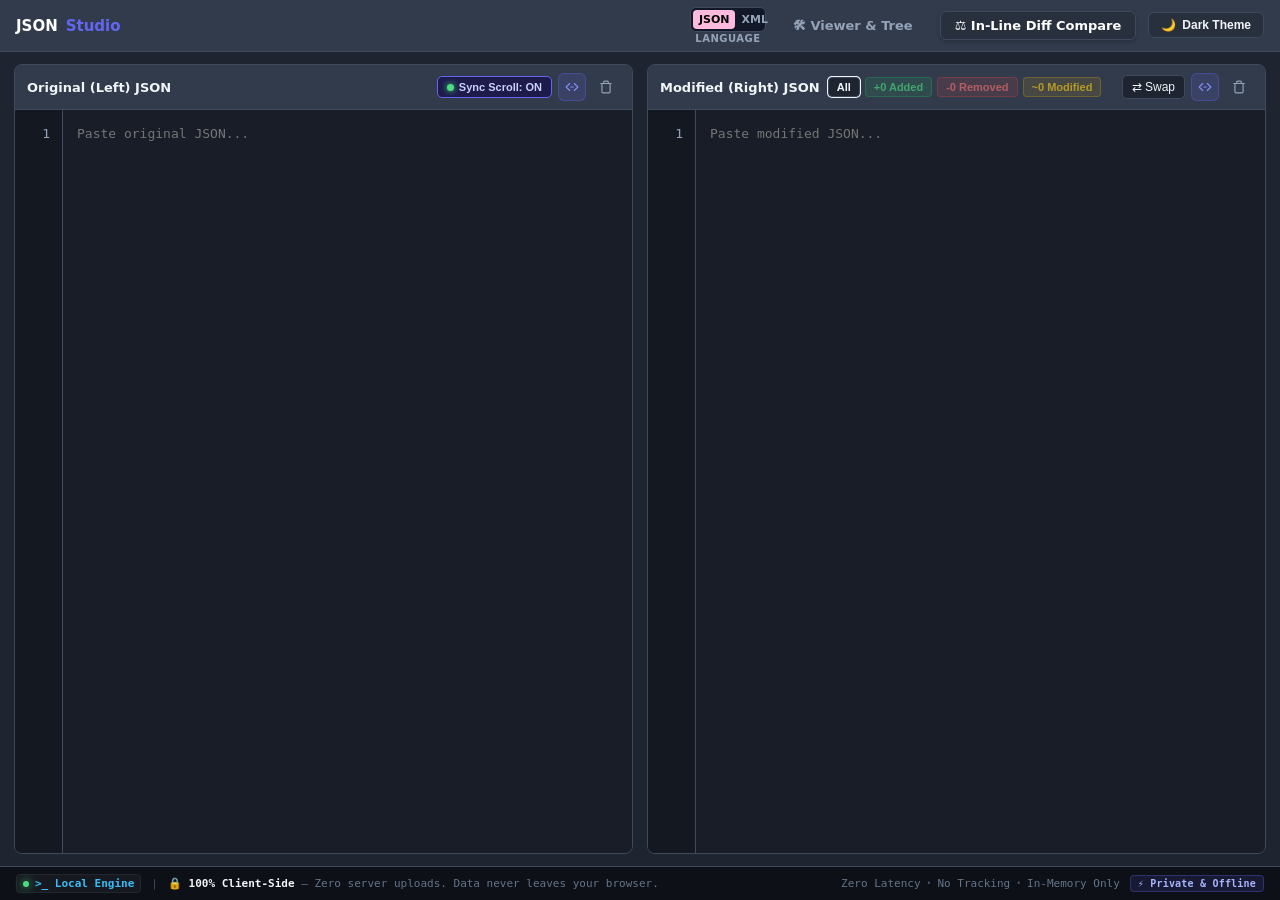
==== diff.html @ 5f854da4 "same strucute in json diff as index" ====
<!DOCTYPE html>
<html lang="en">
<head>
  <meta charset="UTF-8" />
  <meta name="viewport" content="width=device-width, initial-scale=1.0" />
  <title>JSON Studio - Side-by-Side Diff</title>
  <link 
    rel="icon" 
    type="image/svg+xml" 
    href="data:image/svg+xml,<svg xmlns='http://www.w3.org/2000/svg' viewBox='0 0 100 100'><rect width='100' height='100' rx='22' fill='%230f172a'/><path d='M30 35 L15 50 L30 65' stroke='%2361dafb' stroke-width='8' stroke-linecap='round' stroke-linejoin='round' fill='none'/><path d='M70 35 L85 50 L70 65' stroke='%2361dafb' stroke-width='8' stroke-linecap='round' stroke-linejoin='round' fill='none'/><text x='50' y='60' fill='%23f43f5e' font-family='system-ui, -apple-system, sans-serif' font-weight='900' font-size='32' text-anchor='middle'>JSX</text></svg>" 
  />
  <link rel="stylesheet" href="diff.css">
</head>
<body>

  <header class="top-nav">
    <div class="brand">
      JSON <span>Studio</span>
    </div>
    <div class="nav-tabs">
      <div class="lang-switcher-wrapper">
        <div class="lang-toggle-container">
          <a href="diff.html" class="active-lang">JSON</a>
          <a href="xml-diff.html" class="inactive-lang">XML</a>
        </div>
        <p class="lang-label">Language</p>
      </div>

      <a href="index.html" class="tab-link" id="nav-to-viewer">🛠 Viewer & Tree</a>
      <a href="diff.html" class="tab-link active">⚖️ In-Line Diff Compare</a>
      
      <button id="theme-toggle-btn" class="theme-toggle-btn" title="Toggle Theme">
        <span id="theme-icon">🌙</span>
        <span id="theme-label">Dark Theme</span>
      </button>
    </div>
  </header>

  <main class="main-view">
    <div class="app-container">
      <!-- Left Pane -->
      <div class="pane">
        <div class="header">
          <span>Original (Left) JSON</span>
          <div class="actions">
            <button class="sync-scroll-btn active" id="btn-sync-scroll" title="Synchronize scrolling between both editors">
              <span class="status-dot"></span>
              <span id="sync-scroll-label">Sync Scroll: ON</span>
            </button>
            <button class="icon-btn primary" id="btn-diff-format-left" title="Format Left">
              <svg viewBox="0 0 24 24"><polyline points="16 18 22 12 16 6"/><polyline points="8 6 2 12 8 18"/><line x1="10" y1="12" x2="14" y2="12"/></svg>
            </button>
            <button class="icon-btn danger" id="btn-diff-clear-left" title="Clear Left">
              <svg viewBox="0 0 24 24"><path d="M3 6h18"/><path d="M19 6v14c0 1-1 2-2 2H7c-1 0-2-1-2-2V6"/><path d="M8 6V4c0-1 1-2 2-2h4c1 0 2 1 2 2v2"/></svg>
            </button>
          </div>
        </div>
        <div class="editor-wrapper">
          <div class="line-numbers" id="diff-lines-left"></div>
          <div class="textarea-container">
            <div id="diff-backdrop-left" class="backdrop-layer"></div>
            <textarea id="diff-input-left" spellcheck="false" placeholder="Paste original JSON..."></textarea>
          </div>
        </div>
      </div>

      <!-- Right Pane -->
      <div class="pane">
        <div class="header">
          <div style="display:flex; align-items:center; gap:8px;">
            <span>Modified (Right) JSON</span>
            <div class="diff-filters">
              <button class="filter-btn filter-all active" id="filter-btn-all">All</button>
              <button class="filter-btn filter-add" id="filter-btn-add">+0 Added</button>
              <button class="filter-btn filter-del" id="filter-btn-del">-0 Removed</button>
              <button class="filter-btn filter-mod" id="filter-btn-mod">~0 Modified</button>
            </div>
          </div>
          <div class="actions">
            <button id="btn-diff-swap">⇄ Swap</button>
            <button class="icon-btn primary" id="btn-diff-format-right" title="Format Right">
              <svg viewBox="0 0 24 24"><polyline points="16 18 22 12 16 6"/><polyline points="8 6 2 12 8 18"/><line x1="10" y1="12" x2="14" y2="12"/></svg>
            </button>
            <button class="icon-btn danger" id="btn-diff-clear-right" title="Clear Right">
              <svg viewBox="0 0 24 24"><path d="M3 6h18"/><path d="M19 6v14c0 1-1 2-2 2H7c-1 0-2-1-2-2V6"/><path d="M8 6V4c0-1 1-2 2-2h4c1 0 2 1 2 2v2"/></svg>
            </button>
          </div>
        </div>
        <div class="editor-wrapper">
          <div class="line-numbers" id="diff-lines-right"></div>
          <div class="textarea-container">
            <div id="diff-backdrop-right" class="backdrop-layer"></div>
            <textarea id="diff-input-right" spellcheck="false" placeholder="Paste modified JSON..."></textarea>
          </div>
        </div>
      </div>
  </main>

  <footer class="app-footer">
    <div class="footer-left">
      <div class="engine-status">
        <span class="pulse-dot" title="Running locally in browser memory"></span>
        <code>&gt;_ Local Engine</code>
      </div>
      <span class="sep">|</span>
      <span class="privacy-note">
        🔒 <strong>100% Client-Side</strong> <span class="dim">— Zero server uploads. Data never leaves your browser.</span>
      </span>
    </div>
    <div class="footer-right">
      <div class="metric-tags">
        <span>Zero Latency</span>
        <span class="dot">•</span>
        <span>No Tracking</span>
        <span class="dot">•</span>
        <span>In-Memory Only</span>
      </div>
      <span class="footer-badge">⚡ Private &amp; Offline</span>
    </div>
  </footer>

<script src="diff.js"></script>
<script src="index.js"></script>
</body>
</html>
---- diff.css ----
:root {
      --bg: #1e2430;
      --panel-bg: #282f3d;
      --panel-header: #323b4c;
      --border: #3f4a5f;
      --text: #f1f5f9;
      --text-muted: #94a3b8;
      --accent: #6366f1;
      --accent-hover: #4f46e5;
      --editor-bg: #181d27;
      --gutter-bg: #141820;
      --btn-bg: #1e2430;
      --btn-hover: rgba(255, 255, 255, 0.08);

      --diff-add-bg: rgba(34, 197, 94, 0.18);
      --diff-add-gutter: #22c55e;
      --diff-del-bg: rgba(239, 68, 68, 0.18);
      --diff-del-gutter: #ef4444;
      --diff-mod-bg: rgba(234, 179, 8, 0.18);
      --diff-mod-gutter: #eab308;
      --footer-bg: #0d1117;
    }

    body.dark-theme {
      --bg: #0b0f19;
      --panel-bg: #111827;
      --panel-header: #151d30;
      --border: #1f2937;
      --text: #e5e7eb;
      --text-muted: #6b7280;
      --accent: #6366f1;
      --accent-hover: #4f46e5;
      --editor-bg: #0d1117;
      --gutter-bg: #0d1321;
      --btn-bg: #1f2937;
      --btn-hover: #374151;

      --diff-add-bg: rgba(34, 197, 94, 0.18);
      --diff-add-gutter: #22c55e;
      --diff-del-bg: rgba(239, 68, 68, 0.18);
      --diff-del-gutter: #ef4444;
      --diff-mod-bg: rgba(234, 179, 8, 0.18);
      --diff-mod-gutter: #eab308;
      --footer-bg: #080b11;
    }

    * { box-sizing: border-box; margin: 0; padding: 0; }
    body {
      font-family: system-ui, -apple-system, BlinkMacSystemFont, "Segoe UI", Roboto, sans-serif;
      background-color: var(--bg);
      color: var(--text);
      height: 100vh;
      display: flex;
      flex-direction: column;
      overflow: hidden;
      transition: background-color 0.2s ease, color 0.2s ease;
    }

    .top-nav {
      background: var(--panel-header);
      border-bottom: 1px solid var(--border);
      display: flex;
      align-items: center;
      justify-content: space-between;
      padding: 0 16px;
      height: 52px;
      flex-shrink: 0;
    }
    .brand {
      font-weight: 700;
      font-size: 15px;
      display: flex;
      align-items: center;
      gap: 8px;
      color: #fff;
    }
    .brand span { color: var(--accent); }
    
    .nav-tabs { 
      display: flex; 
      align-items: center; 
      gap: 12px; 
    }
    .tab-link {
      background: transparent;
      border: 1px solid transparent;
      color: var(--text-muted);
      padding: 6px 14px;
      border-radius: 6px;
      font-size: 13px;
      font-weight: 600;
      text-decoration: none;
      transition: all 0.2s;
      display: inline-flex;
      align-items: center;
      gap: 6px;
    }
    .tab-link:hover { color: var(--text); background: var(--btn-hover); }
    .tab-link.active {
      background: var(--panel-bg);
      color: #fff;
      border-color: var(--border);
      box-shadow: 0 2px 4px rgba(0,0,0,0.2);
    }

    .lang-switcher-wrapper {
      display: flex;
      flex-direction: column;
      align-items: center;
      user-select: none;
    }
    .lang-toggle-container {
      display: flex;
      width: 76px;
      border-radius: 6px;
      background: #111827;
      border: 1px solid var(--border);
      color: #fff;
      padding: 2px;
      font-size: 11px;
      font-weight: 700;
      line-height: 1.4;
    }
    .lang-toggle-container a {
      text-decoration: none;
      padding: 2px 6px;
      border-radius: 4px;
      transition: all 0.2s ease;
    }
    .lang-toggle-container a.active-lang {
      background-color: #ffbade;
      color: #000;
    }
    .lang-toggle-container a.inactive-lang {
      color: var(--text-muted);
    }
    .lang-label {
      font-size: 10px;
      color: var(--text-muted);
      margin-top: 1px;
      font-weight: 600;
      text-transform: uppercase;
      letter-spacing: 0.5px;
    }

    .theme-toggle-btn {
      background: var(--panel-bg);
      color: var(--text);
      border: 1px solid var(--border);
      padding: 5px 12px;
      border-radius: 6px;
      font-size: 12px;
      font-weight: 600;
      cursor: pointer;
      display: inline-flex;
      align-items: center;
      gap: 6px;
      transition: all 0.2s ease;
      user-select: none;
    }
    .theme-toggle-btn:hover {
      border-color: var(--accent);
      color: #fff;
    }

    .main-view {
      flex: 1;
      min-height: 0;
      padding: 12px 14px;
      overflow: hidden;
    }

    .app-container {
      display: grid;
      grid-template-columns: 1fr 1fr;
      gap: 14px;
      height: 100%;
    }

    .pane {
      background: var(--panel-bg);
      border: 1px solid var(--border);
      border-radius: 8px;
      display: flex;
      flex-direction: column;
      overflow: hidden;
      height: 100%;
    }

    .header {
      display: flex;
      align-items: center;
      justify-content: space-between;
      padding: 8px 12px;
      background: var(--panel-header);
      border-bottom: 1px solid var(--border);
      font-size: 13px;
      font-weight: 600;
      gap: 8px;
    }

    .actions {
      display: flex;
      align-items: center;
      gap: 6px;
      flex-wrap: wrap;
    }

    button {
      background: var(--btn-bg);
      color: var(--text);
      border: 1px solid var(--border);
      padding: 4px 9px;
      border-radius: 5px;
      font-size: 12px;
      font-weight: 500;
      cursor: pointer;
      transition: all 0.2s ease;
      display: inline-flex;
      align-items: center;
      justify-content: center;
      gap: 4px;
      user-select: none;
    }
    button:hover { background: var(--btn-hover); }
    button.primary { background: var(--accent); border-color: var(--accent); color: #fff; }
    button.primary:hover { background: var(--accent-hover); }

    .editor-wrapper {
      flex: 1;
      display: flex;
      position: relative;
      overflow: hidden;
      background: var(--editor-bg);
    }

    .line-numbers {
      width: 48px;
      padding: 14px 6px 14px 0;
      text-align: right;
      background: var(--gutter-bg);
      color: var(--text-muted);
      font-family: ui-monospace, SFMono-Regular, Menlo, Monaco, Consolas, monospace;
      font-size: 13px;
      line-height: 1.5;
      user-select: none;
      border-right: 1px solid var(--border);
      overflow: hidden;
      z-index: 3;
    }
    .line-numbers div {
      height: 19.5px;
      padding-right: 6px;
      position: relative;
    }

    .line-numbers div.gutter-add {
      background: rgba(34, 197, 94, 0.25);
      color: #4ade80;
      font-weight: 700;
    }
    .line-numbers div.gutter-add::after {
      content: "+";
      position: absolute;
      right: 2px;
      top: 0;
      font-weight: bold;
      color: #4ade80;
    }

    .line-numbers div.gutter-del {
      background: rgba(239, 68, 68, 0.25);
      color: #f87171;
      font-weight: 700;
    }
    .line-numbers div.gutter-del::after {
      content: "-";
      position: absolute;
      right: 2px;
      top: 0;
      font-weight: bold;
      color: #f87171;
    }

    .line-numbers div.gutter-mod {
      background: rgba(234, 179, 8, 0.25);
      color: #facc15;
      font-weight: 700;
    }
    .line-numbers div.gutter-mod::after {
      content: "~";
      position: absolute;
      right: 2px;
      top: 0;
      font-weight: bold;
      color: #facc15;
    }

    .textarea-container {
      flex: 1;
      position: relative;
      overflow: hidden;
    }

    .backdrop-layer, textarea {
      font-family: ui-monospace, SFMono-Regular, Menlo, Monaco, Consolas, monospace;
      font-size: 13px;
      line-height: 1.5;
      padding: 14px;
      margin: 0;
      border: 0;
      box-sizing: border-box;
      white-space: pre;
      letter-spacing: 0;
      tab-size: 2;
    }

    .backdrop-layer {
      position: absolute;
      top: 0; left: 0; width: 100%; height: 100%;
      overflow: hidden;
      pointer-events: none;
      z-index: 1;
      background: transparent;
    }

    textarea {
      position: absolute;
      top: 0; left: 0; width: 100%; height: 100%;
      background: transparent;
      color: var(--text);
      resize: none;
      outline: none;
      overflow-wrap: normal;
      overflow-x: auto;
      z-index: 2;
    }

    .diff-line-bg {
      height: 19.5px;
      display: block;
      width: 100%;
    }
    .diff-line-bg.line-added {
      background-color: var(--diff-add-bg);
      border-left: 3px solid var(--diff-add-gutter);
    }
    .diff-line-bg.line-deleted {
      background-color: var(--diff-del-bg);
      border-left: 3px solid var(--diff-del-gutter);
    }
    .diff-line-bg.line-modified {
      background-color: var(--diff-mod-bg);
      border-left: 3px solid var(--diff-mod-gutter);
    }

    button.sync-scroll-btn {
      font-size: 11px;
      font-weight: 600;
      gap: 5px;
    }
    button.sync-scroll-btn.active {
      background: #1e1b4b;
      border-color: var(--accent);
      color: #c7d2fe;
    }
    .status-dot {
      width: 7px;
      height: 7px;
      border-radius: 50%;
      background: #94a3b8;
    }
    button.sync-scroll-btn.active .status-dot {
      background: #4ade80;
      box-shadow: 0 0 6px #4ade80;
    }

    .diff-filters {
      display: flex;
      align-items: center;
      gap: 5px;
    }
    .filter-btn {
      font-size: 11px;
      font-weight: 700;
      padding: 3px 8px;
      border-radius: 4px;
      cursor: pointer;
      border: 1px solid transparent;
      transition: all 0.2s ease;
      opacity: 0.65;
    }
    .filter-btn:hover { opacity: 0.95; }
    .filter-btn.active {
      opacity: 1;
      box-shadow: 0 0 0 1px currentColor;
    }
    .filter-all { background: var(--btn-bg); color: var(--text); border-color: var(--border); }
    .filter-add { background: var(--diff-add-bg); border-color: rgba(34,197,94,0.4); color: #4ade80; }
    .filter-del { background: var(--diff-del-bg); border-color: rgba(239,68,68,0.4); color: #f87171; }
    .filter-mod { background: var(--diff-mod-bg); border-color: rgba(234,179,8,0.4); color: #facc15; }

    /* Unified Footer */
    .app-footer {
      display: flex;
      align-items: center;
      justify-content: space-between;
      gap: 12px;
      padding: 7px 16px;
      background: var(--footer-bg);
      border-top: 1px solid var(--border);
      font-family: ui-monospace, SFMono-Regular, Menlo, Monaco, Consolas, monospace;
      font-size: 11px;
      color: var(--text-muted);
      user-select: none;
      flex-shrink: 0;
    }
    .footer-left, .footer-right {
      display: flex;
      align-items: center;
      gap: 10px;
      flex-wrap: wrap;
    }
    .engine-status {
      display: inline-flex;
      align-items: center;
      gap: 6px;
      background: rgba(255, 255, 255, 0.04);
      padding: 2px 6px;
      border-radius: 4px;
      border: 1px solid rgba(255, 255, 255, 0.06);
    }
    .engine-status code { color: #38bdf8; font-weight: 600; }
    .pulse-dot {
      width: 6px;
      height: 6px;
      background: #4ade80;
      border-radius: 50%;
      box-shadow: 0 0 8px #4ade80;
      animation: pulseGlow 2s infinite ease-in-out;
    }
    @keyframes pulseGlow {
      0%, 100% { opacity: 1; transform: scale(1); }
      50% { opacity: 0.35; transform: scale(0.85); }
    }
    .privacy-note strong { color: var(--text); }
    .dim { color: #64748b; }
    .metric-tags { display: flex; align-items: center; gap: 6px; color: #64748b; }
    .sep { color: var(--border); }
    .dot { color: #475569; font-size: 8px; }
    .footer-badge {
      background: rgba(99, 102, 241, 0.12);
      border: 1px solid rgba(99, 102, 241, 0.3);
      color: #a5b4fc;
      font-weight: 600;
      padding: 2px 7px;
      border-radius: 4px;
      font-size: 10px;
      letter-spacing: 0.2px;
      white-space: nowrap;
    }
    @media (max-width: 820px) {
      .metric-tags { display: none; }
    }
    .icon-btn {
  background: transparent;
  color: var(--text-muted);
  border: 1px solid transparent;
  width: 28px;
  height: 28px;
  padding: 0;
  border-radius: 6px;
  display: inline-flex;
  align-items: center;
  justify-content: center;
  cursor: pointer;
  transition: all 0.15s ease;
  position: relative;
}

.icon-btn svg {
  width: 14px;
  height: 14px;
  stroke: currentColor;
  stroke-width: 2;
  stroke-linecap: round;
  stroke-linejoin: round;
  fill: none;
}

.icon-btn:hover {
  background: var(--bg);
  color: var(--text);
  border-color: var(--border);
}

.icon-btn.primary {
  background: rgba(99, 102, 241, 0.15);
  color: #818cf8;
  border-color: rgba(99, 102, 241, 0.35);
}

.icon-btn.primary:hover {
  background: var(--accent);
  color: #fff;
}

.icon-btn.danger:hover {
  background: rgba(239, 68, 68, 0.2);
  color: #f87171;
  border-color: rgba(239, 68, 68, 0.4);
}
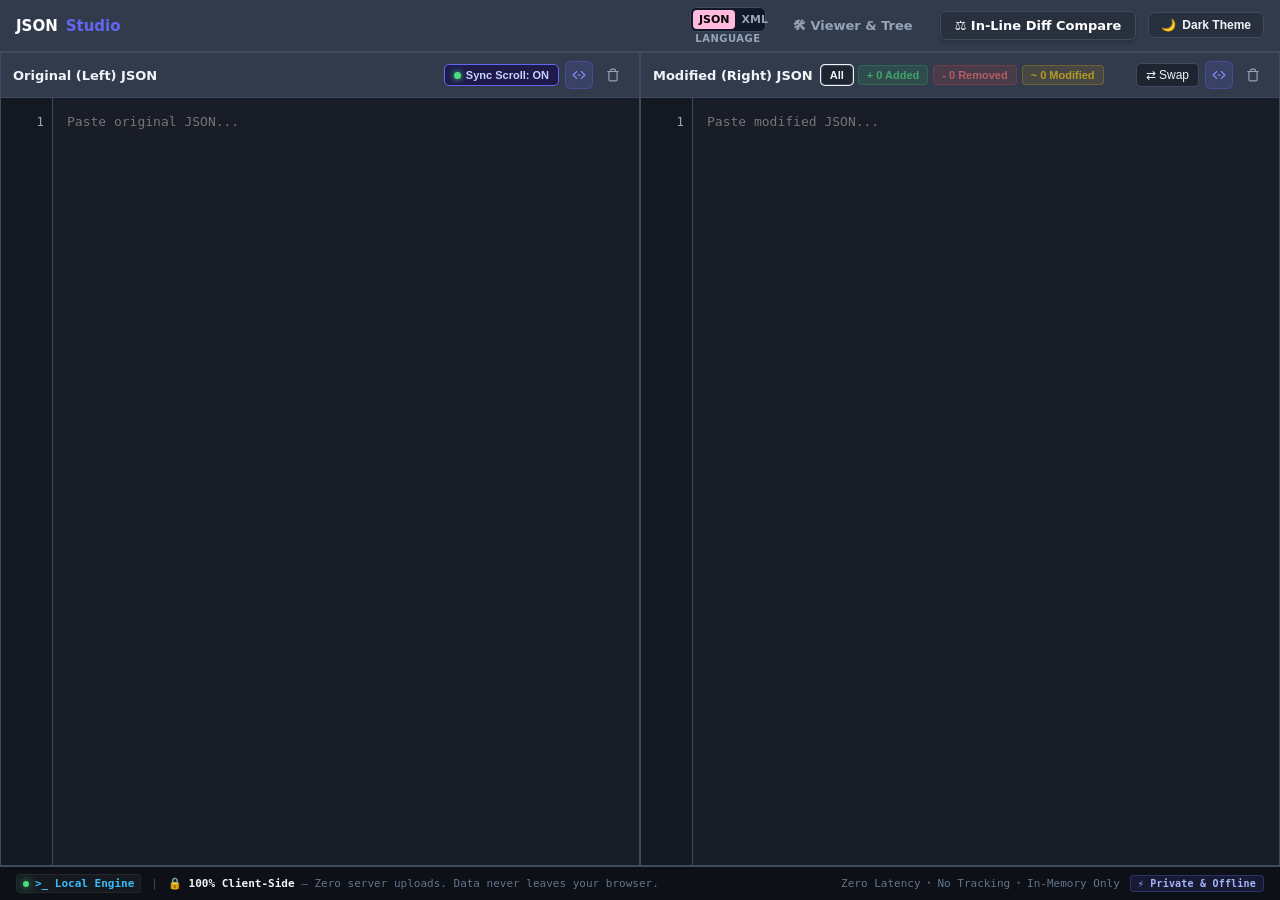
==== commit d6659dce: "fixed line no and icon space issue" ====
--- a/diff.html
+++ b/diff.html
@@ -94,6 +94,7 @@
           </div>
         </div>
       </div>
+    </div>
   </main>
 
   <footer class="app-footer">
--- a/diff.css
+++ b/diff.css
@@ -166,21 +166,18 @@
     .main-view {
       flex: 1;
       min-height: 0;
-      padding: 12px 14px;
       overflow: hidden;
     }
 
     .app-container {
       display: grid;
       grid-template-columns: 1fr 1fr;
-      gap: 14px;
       height: 100%;
     }
 
     .pane {
       background: var(--panel-bg);
       border: 1px solid var(--border);
-      border-radius: 8px;
       display: flex;
       flex-direction: column;
       overflow: hidden;
@@ -235,9 +232,8 @@
     }
 
     .line-numbers {
-      width: 48px;
-      padding: 14px 6px 14px 0;
-      text-align: right;
+      width: 52px;
+      padding: 14px 0;
       background: var(--gutter-bg);
       color: var(--text-muted);
       font-family: ui-monospace, SFMono-Regular, Menlo, Monaco, Consolas, monospace;
@@ -250,8 +246,12 @@
     }
     .line-numbers div {
       height: 19.5px;
-      padding-right: 6px;
+      display: flex;
+      align-items: center;
+      justify-content: flex-end;
+      padding: 0 8px 0 6px;
       position: relative;
+      box-sizing: border-box;
     }
 
     .line-numbers div.gutter-add {
@@ -259,13 +259,13 @@
       color: #4ade80;
       font-weight: 700;
     }
-    .line-numbers div.gutter-add::after {
+    .line-numbers div.gutter-add::before {
       content: "+";
       position: absolute;
-      right: 2px;
-      top: 0;
-      font-weight: bold;
+      left: 6px;
+      font-weight: 700;
       color: #4ade80;
+      line-height: 1;
     }
 
     .line-numbers div.gutter-del {
@@ -273,13 +273,13 @@
       color: #f87171;
       font-weight: 700;
     }
-    .line-numbers div.gutter-del::after {
+    .line-numbers div.gutter-del::before {
       content: "-";
       position: absolute;
-      right: 2px;
-      top: 0;
-      font-weight: bold;
+      left: 6px;
+      font-weight: 700;
       color: #f87171;
+      line-height: 1;
     }
 
     .line-numbers div.gutter-mod {
@@ -287,13 +287,13 @@
       color: #facc15;
       font-weight: 700;
     }
-    .line-numbers div.gutter-mod::after {
+    .line-numbers div.gutter-mod::before {
       content: "~";
       position: absolute;
-      right: 2px;
-      top: 0;
-      font-weight: bold;
+      left: 6px;
+      font-weight: 700;
       color: #facc15;
+      line-height: 1;
     }
 
     .textarea-container {
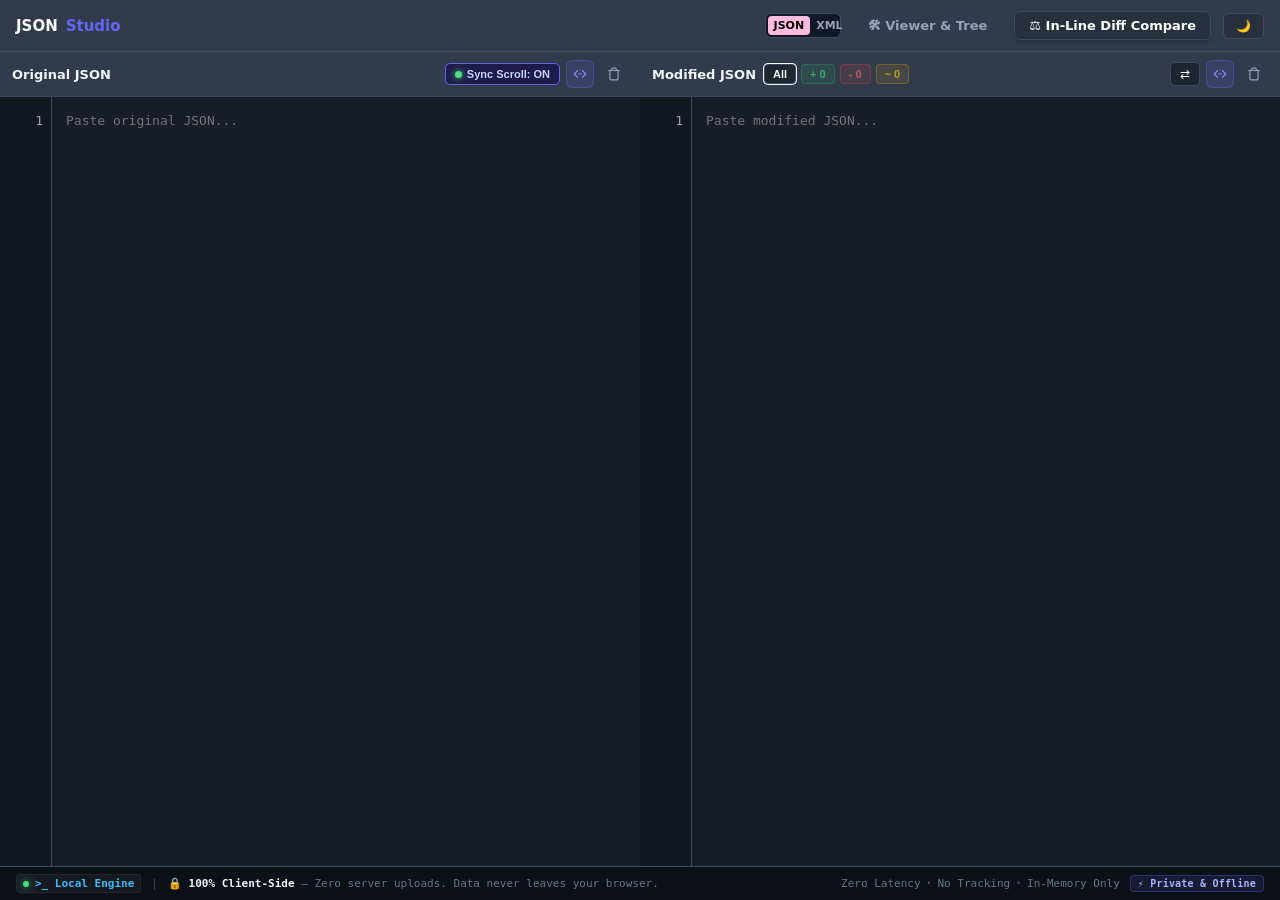
==== commit b2c671d7: "ui icon and background changes" ====
--- a/diff.html
+++ b/diff.html
@@ -23,7 +23,6 @@
           <a href="diff.html" class="active-lang">JSON</a>
           <a href="xml-diff.html" class="inactive-lang">XML</a>
         </div>
-        <p class="lang-label">Language</p>
       </div>
 
       <a href="index.html" class="tab-link" id="nav-to-viewer">🛠 Viewer & Tree</a>
@@ -31,7 +30,6 @@
       
       <button id="theme-toggle-btn" class="theme-toggle-btn" title="Toggle Theme">
         <span id="theme-icon">🌙</span>
-        <span id="theme-label">Dark Theme</span>
       </button>
     </div>
   </header>
@@ -41,7 +39,7 @@
       <!-- Left Pane -->
       <div class="pane">
         <div class="header">
-          <span>Original (Left) JSON</span>
+          <span>Original JSON</span>
           <div class="actions">
             <button class="sync-scroll-btn active" id="btn-sync-scroll" title="Synchronize scrolling between both editors">
               <span class="status-dot"></span>
@@ -68,16 +66,16 @@
       <div class="pane">
         <div class="header">
           <div style="display:flex; align-items:center; gap:8px;">
-            <span>Modified (Right) JSON</span>
+            <span>Modified JSON</span>
             <div class="diff-filters">
               <button class="filter-btn filter-all active" id="filter-btn-all">All</button>
-              <button class="filter-btn filter-add" id="filter-btn-add">+0 Added</button>
-              <button class="filter-btn filter-del" id="filter-btn-del">-0 Removed</button>
-              <button class="filter-btn filter-mod" id="filter-btn-mod">~0 Modified</button>
+              <button class="filter-btn filter-add" id="filter-btn-add">+ 0</button>
+              <button class="filter-btn filter-del" id="filter-btn-del">- 0</button>
+              <button class="filter-btn filter-mod" id="filter-btn-mod">~ 0</button>
             </div>
           </div>
           <div class="actions">
-            <button id="btn-diff-swap">⇄ Swap</button>
+            <button id="btn-diff-swap">⇄</button>
             <button class="icon-btn primary" id="btn-diff-format-right" title="Format Right">
               <svg viewBox="0 0 24 24"><polyline points="16 18 22 12 16 6"/><polyline points="8 6 2 12 8 18"/><line x1="10" y1="12" x2="14" y2="12"/></svg>
             </button>
--- a/diff.css
+++ b/diff.css
@@ -177,7 +177,6 @@
 
     .pane {
       background: var(--panel-bg);
-      border: 1px solid var(--border);
       display: flex;
       flex-direction: column;
       overflow: hidden;
@@ -241,17 +240,20 @@
       line-height: 1.5;
       user-select: none;
       border-right: 1px solid var(--border);
-      overflow: hidden;
+      overflow-y: hidden;
+      overflow-x: hidden;
       z-index: 3;
+      flex-shrink: 0;
     }
     .line-numbers div {
-      height: 19.5px;
-      display: flex;
-      align-items: center;
+      min-height: 19.5px;
+      display: flex;
+      align-items: flex-start;
       justify-content: flex-end;
       padding: 0 8px 0 6px;
       position: relative;
       box-sizing: border-box;
+      line-height: 19.5px;
     }
 
     .line-numbers div.gutter-add {
@@ -263,9 +265,10 @@
       content: "+";
       position: absolute;
       left: 6px;
+      top: 0;
       font-weight: 700;
       color: #4ade80;
-      line-height: 1;
+      line-height: 19.5px;
     }
 
     .line-numbers div.gutter-del {
@@ -277,9 +280,10 @@
       content: "-";
       position: absolute;
       left: 6px;
+      top: 0;
       font-weight: 700;
       color: #f87171;
-      line-height: 1;
+      line-height: 19.5px;
     }
 
     .line-numbers div.gutter-mod {
@@ -291,9 +295,10 @@
       content: "~";
       position: absolute;
       left: 6px;
+      top: 0;
       font-weight: 700;
       color: #facc15;
-      line-height: 1;
+      line-height: 19.5px;
     }
 
     .textarea-container {
@@ -302,7 +307,7 @@
       overflow: hidden;
     }
 
-    .backdrop-layer, textarea {
+    .backdrop-layer, textarea, #diff-measure-mirror {
       font-family: ui-monospace, SFMono-Regular, Menlo, Monaco, Consolas, monospace;
       font-size: 13px;
       line-height: 1.5;
@@ -310,7 +315,8 @@
       margin: 0;
       border: 0;
       box-sizing: border-box;
-      white-space: pre;
+      white-space: pre-wrap;
+      word-break: break-all;
       letter-spacing: 0;
       tab-size: 2;
     }
@@ -331,15 +337,16 @@
       color: var(--text);
       resize: none;
       outline: none;
-      overflow-wrap: normal;
-      overflow-x: auto;
+      overflow-y: auto;
+      overflow-x: hidden;
       z-index: 2;
     }
 
     .diff-line-bg {
-      height: 19.5px;
+      min-height: 19.5px;
       display: block;
       width: 100%;
+      box-sizing: border-box;
     }
     .diff-line-bg.line-added {
       background-color: var(--diff-add-bg);
@@ -352,6 +359,14 @@
     .diff-line-bg.line-modified {
       background-color: var(--diff-mod-bg);
       border-left: 3px solid var(--diff-mod-gutter);
+    }
+
+    #diff-measure-mirror {
+      position: absolute;
+      visibility: hidden;
+      top: -9999px;
+      left: -9999px;
+      pointer-events: none;
     }
 
     button.sync-scroll-btn {
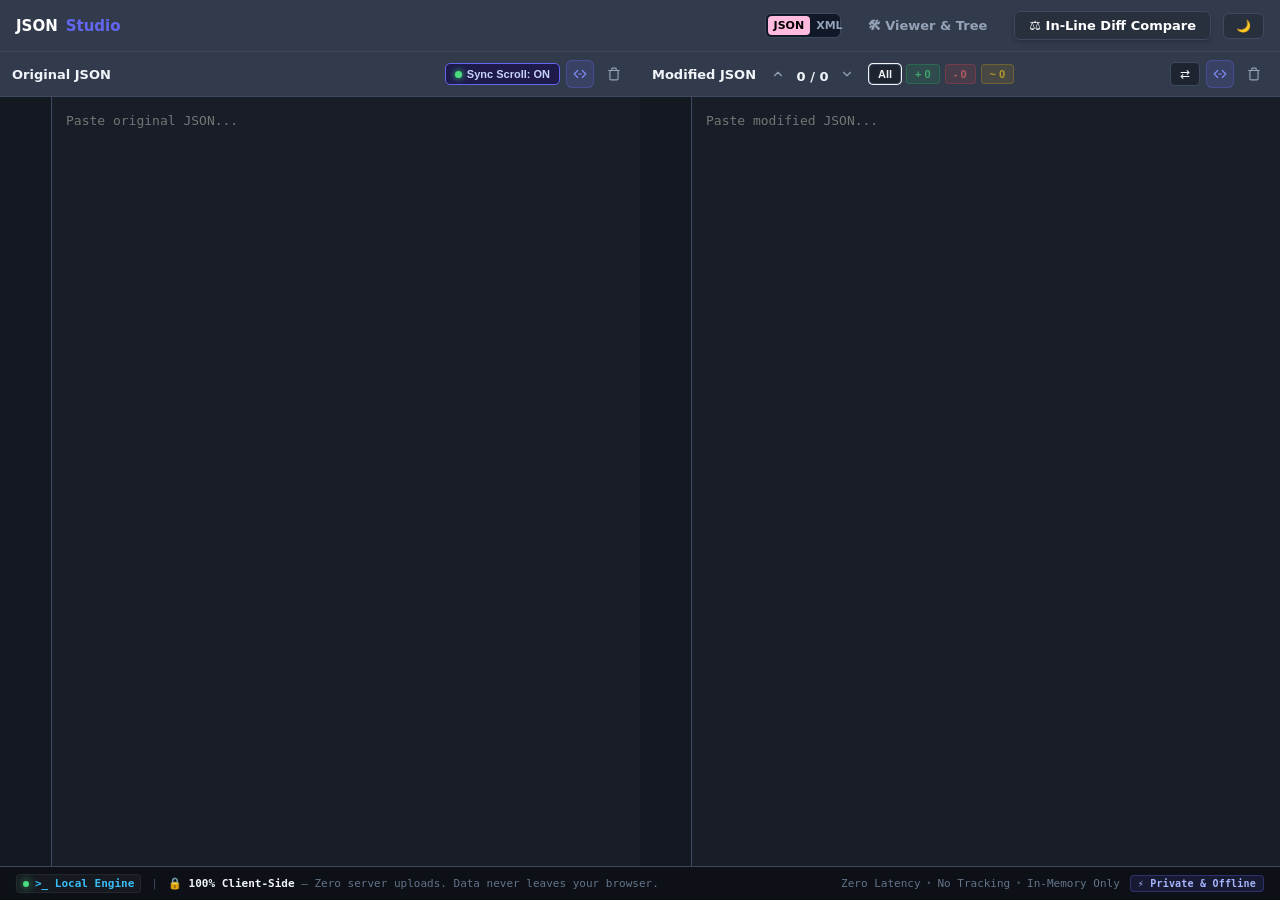
==== commit 78d82ced: "differences navigations added" ====
--- a/diff.html
+++ b/diff.html
@@ -24,6 +24,9 @@
           <a href="xml-diff.html" class="inactive-lang">XML</a>
         </div>
       </div>
+
+      <!-- Diff Jump Navigation -->
+      
 
       <a href="index.html" class="tab-link" id="nav-to-viewer">🛠 Viewer & Tree</a>
       <a href="diff.html" class="tab-link active">⚖️ In-Line Diff Compare</a>
@@ -67,6 +70,15 @@
         <div class="header">
           <div style="display:flex; align-items:center; gap:8px;">
             <span>Modified JSON</span>
+            <div class="diff-nav-group" title="Navigate between diffs">
+        <button id="btn-jump-prev" class="icon-btn" title="Previous difference (Shift + F7)" disabled>
+          <svg viewBox="0 0 24 24"><polyline points="18 15 12 9 6 15"/></svg>
+        </button>
+        <span id="diff-jump-counter" class="diff-jump-counter">0 / 0</span>
+        <button id="btn-jump-next" class="icon-btn" title="Next difference (F7)" disabled>
+          <svg viewBox="0 0 24 24"><polyline points="6 9 12 15 18 9"/></svg>
+        </button>
+      </div>
             <div class="diff-filters">
               <button class="filter-btn filter-all active" id="filter-btn-all">All</button>
               <button class="filter-btn filter-add" id="filter-btn-add">+ 0</button>
--- a/diff.css
+++ b/diff.css
@@ -237,14 +237,14 @@
       color: var(--text-muted);
       font-family: ui-monospace, SFMono-Regular, Menlo, Monaco, Consolas, monospace;
       font-size: 13px;
-      line-height: 1.5;
+      line-height: 20px;
       user-select: none;
       border-right: 1px solid var(--border);
-      overflow-y: hidden;
-      overflow-x: hidden;
+      overflow: hidden;
       z-index: 3;
       flex-shrink: 0;
     }
+
     .line-numbers div {
       min-height: 19.5px;
       display: flex;
@@ -257,7 +257,6 @@
     }
 
     .line-numbers div.gutter-add {
-      background: rgba(34, 197, 94, 0.25);
       color: #4ade80;
       font-weight: 700;
     }
@@ -267,12 +266,12 @@
       left: 6px;
       top: 0;
       font-weight: 700;
-      color: #4ade80;
+      color: #000;
+      background-color: #4ade88;
       line-height: 19.5px;
     }
 
     .line-numbers div.gutter-del {
-      background: rgba(239, 68, 68, 0.25);
       color: #f87171;
       font-weight: 700;
     }
@@ -282,12 +281,12 @@
       left: 6px;
       top: 0;
       font-weight: 700;
-      color: #f87171;
+      color: #000;
+      background-color: #f87178;
       line-height: 19.5px;
     }
 
     .line-numbers div.gutter-mod {
-      background: rgba(234, 179, 8, 0.25);
       color: #facc15;
       font-weight: 700;
     }
@@ -297,7 +296,8 @@
       left: 6px;
       top: 0;
       font-weight: 700;
-      color: #facc15;
+      color: #000;
+      background-color: #facc15;
       line-height: 19.5px;
     }
 
@@ -307,10 +307,10 @@
       overflow: hidden;
     }
 
-    .backdrop-layer, textarea, #diff-measure-mirror {
+    .backdrop-layer, textarea {
       font-family: ui-monospace, SFMono-Regular, Menlo, Monaco, Consolas, monospace;
       font-size: 13px;
-      line-height: 1.5;
+      line-height: 20px;
       padding: 14px;
       margin: 0;
       border: 0;
@@ -328,6 +328,7 @@
       pointer-events: none;
       z-index: 1;
       background: transparent;
+      color: transparent;
     }
 
     textarea {
@@ -342,23 +343,23 @@
       z-index: 2;
     }
 
-    .diff-line-bg {
-      min-height: 19.5px;
-      display: block;
-      width: 100%;
-      box-sizing: border-box;
-    }
-    .diff-line-bg.line-added {
-      background-color: var(--diff-add-bg);
-      border-left: 3px solid var(--diff-add-gutter);
-    }
-    .diff-line-bg.line-deleted {
-      background-color: var(--diff-del-bg);
-      border-left: 3px solid var(--diff-del-gutter);
-    }
-    .diff-line-bg.line-modified {
-      background-color: var(--diff-mod-bg);
-      border-left: 3px solid var(--diff-mod-gutter);
+    /* Sub-string / Token Highlights */
+    .diff-token-del {
+      background-color: rgba(239, 68, 68, 0.4);
+      color: #fca5a5;
+      border-radius: 3px;
+    }
+
+    .diff-token-add {
+      background-color: rgba(34, 197, 94, 0.4);
+      color: #86efac;
+      border-radius: 3px;
+    }
+
+    .diff-token-mod {
+      background-color: rgba(234, 179, 8, 0.4);
+      color: #fde047;
+      border-radius: 3px;
     }
 
     #diff-measure-mirror {
@@ -524,4 +525,5 @@
   background: rgba(239, 68, 68, 0.2);
   color: #f87171;
   border-color: rgba(239, 68, 68, 0.4);
-}+}
+
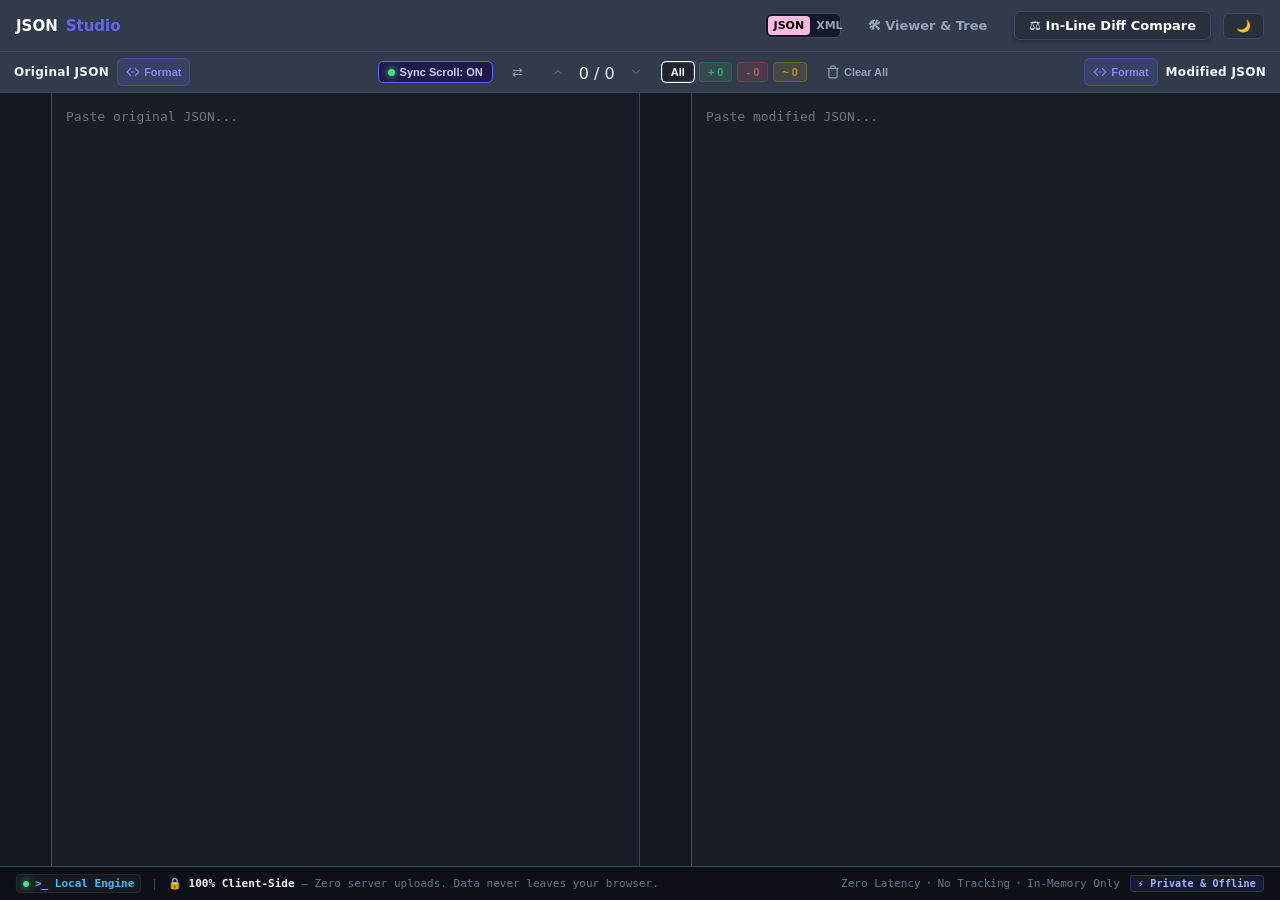
==== commit 1c905fde: "restrcutured whole ui and bug fixed" ====
--- a/diff.html
+++ b/diff.html
@@ -38,24 +38,67 @@
   </header>
 
   <main class="main-view">
+    <!-- Single Unified Action Toolbar -->
+    <div class="unified-control-bar">
+      <!-- Left Controls (Original) -->
+      <div class="control-segment left-segment">
+        <span class="segment-title">Original JSON</span>
+        <button class="icon-btn primary" id="btn-diff-format-left" title="Format Left JSON">
+          <span class="btn-icon">
+            <svg viewBox="0 0 24 24"><polyline points="16 18 22 12 16 6"/><polyline points="8 6 2 12 8 18"/><line x1="10" y1="12" x2="14" y2="12"/></svg>
+          </span>
+          <span class="btn-text">Format</span>
+        </button>
+      </div>
+
+      <!-- Center Shared Tools & Filters -->
+      <div class="control-segment center-segment">
+        <button class="sync-scroll-btn active" id="btn-sync-scroll" title="Synchronize scrolling between both editors">
+          <span class="status-dot"></span>
+          <span id="sync-scroll-label">Sync Scroll: ON</span>
+        </button>
+
+        <button id="btn-diff-swap" class="icon-btn" title="Swap Original and Modified">⇄</button>
+
+        <div class="diff-nav-group" title="Navigate between diffs">
+          <button id="btn-jump-prev" class="icon-btn" title="Previous difference (Shift + F7)" disabled>
+            <svg viewBox="0 0 24 24"><polyline points="18 15 12 9 6 15"/></svg>
+          </button>
+          <span id="diff-jump-counter" class="diff-jump-counter">0 / 0</span>
+          <button id="btn-jump-next" class="icon-btn" title="Next difference (F7)" disabled>
+            <svg viewBox="0 0 24 24"><polyline points="6 9 12 15 18 9"/></svg>
+          </button>
+        </div>
+        <div class="diff-filters">
+          <button class="filter-btn filter-all active" id="filter-btn-all">All</button>
+          <button class="filter-btn filter-add" id="filter-btn-add">+ 0</button>
+          <button class="filter-btn filter-del" id="filter-btn-del">- 0</button>
+          <button class="filter-btn filter-mod" id="filter-btn-mod">~ 0</button>
+        </div>
+
+        <button class="icon-btn danger" id="btn-diff-clear-all" title="Clear Both Editors">
+          <span class="btn-icon">
+            <svg viewBox="0 0 24 24"><path d="M3 6h18"/><path d="M19 6v14c0 1-1 2-2 2H7c-1 0-2-1-2-2V6"/><path d="M8 6V4c0-1 1-2 2-2h4c1 0 2 1 2 2v2"/></svg>
+          </span>
+          <span class="btn-text">Clear All</span>
+        </button>
+      </div>
+
+      <!-- Right Controls (Modified) -->
+      <div class="control-segment right-segment">
+        <button class="icon-btn primary" id="btn-diff-format-right" title="Format Modified JSON">
+          <span class="btn-icon">
+            <svg viewBox="0 0 24 24"><polyline points="16 18 22 12 16 6"/><polyline points="8 6 2 12 8 18"/><line x1="10" y1="12" x2="14" y2="12"/></svg>
+          </span>
+          <span class="btn-text">Format</span>
+        </button>
+        <span class="segment-title">Modified JSON</span>
+      </div>
+    </div>
+
+    <!-- Dual Editor Panes Without Individual Sub-Headers -->
     <div class="app-container">
-      <!-- Left Pane -->
       <div class="pane">
-        <div class="header">
-          <span>Original JSON</span>
-          <div class="actions">
-            <button class="sync-scroll-btn active" id="btn-sync-scroll" title="Synchronize scrolling between both editors">
-              <span class="status-dot"></span>
-              <span id="sync-scroll-label">Sync Scroll: ON</span>
-            </button>
-            <button class="icon-btn primary" id="btn-diff-format-left" title="Format Left">
-              <svg viewBox="0 0 24 24"><polyline points="16 18 22 12 16 6"/><polyline points="8 6 2 12 8 18"/><line x1="10" y1="12" x2="14" y2="12"/></svg>
-            </button>
-            <button class="icon-btn danger" id="btn-diff-clear-left" title="Clear Left">
-              <svg viewBox="0 0 24 24"><path d="M3 6h18"/><path d="M19 6v14c0 1-1 2-2 2H7c-1 0-2-1-2-2V6"/><path d="M8 6V4c0-1 1-2 2-2h4c1 0 2 1 2 2v2"/></svg>
-            </button>
-          </div>
-        </div>
         <div class="editor-wrapper">
           <div class="line-numbers" id="diff-lines-left"></div>
           <div class="textarea-container">
@@ -65,37 +108,7 @@
         </div>
       </div>
 
-      <!-- Right Pane -->
       <div class="pane">
-        <div class="header">
-          <div style="display:flex; align-items:center; gap:8px;">
-            <span>Modified JSON</span>
-            <div class="diff-nav-group" title="Navigate between diffs">
-        <button id="btn-jump-prev" class="icon-btn" title="Previous difference (Shift + F7)" disabled>
-          <svg viewBox="0 0 24 24"><polyline points="18 15 12 9 6 15"/></svg>
-        </button>
-        <span id="diff-jump-counter" class="diff-jump-counter">0 / 0</span>
-        <button id="btn-jump-next" class="icon-btn" title="Next difference (F7)" disabled>
-          <svg viewBox="0 0 24 24"><polyline points="6 9 12 15 18 9"/></svg>
-        </button>
-      </div>
-            <div class="diff-filters">
-              <button class="filter-btn filter-all active" id="filter-btn-all">All</button>
-              <button class="filter-btn filter-add" id="filter-btn-add">+ 0</button>
-              <button class="filter-btn filter-del" id="filter-btn-del">- 0</button>
-              <button class="filter-btn filter-mod" id="filter-btn-mod">~ 0</button>
-            </div>
-          </div>
-          <div class="actions">
-            <button id="btn-diff-swap">⇄</button>
-            <button class="icon-btn primary" id="btn-diff-format-right" title="Format Right">
-              <svg viewBox="0 0 24 24"><polyline points="16 18 22 12 16 6"/><polyline points="8 6 2 12 8 18"/><line x1="10" y1="12" x2="14" y2="12"/></svg>
-            </button>
-            <button class="icon-btn danger" id="btn-diff-clear-right" title="Clear Right">
-              <svg viewBox="0 0 24 24"><path d="M3 6h18"/><path d="M19 6v14c0 1-1 2-2 2H7c-1 0-2-1-2-2V6"/><path d="M8 6V4c0-1 1-2 2-2h4c1 0 2 1 2 2v2"/></svg>
-            </button>
-          </div>
-        </div>
         <div class="editor-wrapper">
           <div class="line-numbers" id="diff-lines-right"></div>
           <div class="textarea-container">
--- a/diff.css
+++ b/diff.css
@@ -1,4 +1,4 @@
-    :root {
+:root {
       --bg: #1e2430;
       --panel-bg: #282f3d;
       --panel-header: #323b4c;
@@ -134,13 +134,16 @@
     .lang-toggle-container a.inactive-lang {
       color: var(--text-muted);
     }
-    .lang-label {
-      font-size: 10px;
-      color: var(--text-muted);
-      margin-top: 1px;
-      font-weight: 600;
-      text-transform: uppercase;
-      letter-spacing: 0.5px;
+
+    
+    .diff-nav-group .icon-btn {
+      width: 22px;
+      height: 22px;
+    }
+    .diff-nav-group .icon-btn:disabled {
+      opacity: 0.35;
+      cursor: not-allowed;
+      border-color: transparent;
     }
 
     .theme-toggle-btn {
@@ -164,63 +167,71 @@
     }
 
     .main-view {
+      display: flex;
+      flex-direction: column;
       flex: 1;
       min-height: 0;
       overflow: hidden;
     }
 
+    /* Single Unified Action Header Bar */
+    .unified-control-bar {
+      display: flex;
+      align-items: center;
+      justify-content: space-between;
+      padding: 6px 14px;
+      background: var(--panel-header);
+      border-bottom: 1px solid var(--border);
+      gap: 12px;
+      flex-shrink: 0;
+      user-select: none;
+    }
+    .control-segment {
+      display: inline-flex;
+      align-items: center;
+      gap: 8px;
+    }
+    .control-segment.center-segment {
+      gap: 10px;
+    }
+    .segment-title {
+      font-size: 12px;
+      font-weight: 700;
+      color: var(--text);
+      letter-spacing: 0.3px;
+    }
+    .unified-control-bar .icon-btn {
+      width: auto;
+      padding: 3px 8px;
+      gap: 4px;
+    }
+    .btn-text {
+      font-size: 11px;
+      font-weight: 600;
+    }
+    .btn-icon {
+      display: inline-flex;
+      align-items: center;
+      justify-content: center;
+    }
+
     .app-container {
+      flex: 1;
+      min-height: 0;
       display: grid;
       grid-template-columns: 1fr 1fr;
-      height: 100%;
-    }
-
+    }
     .pane {
       background: var(--panel-bg);
+      border-right: 1px solid var(--border);
       display: flex;
       flex-direction: column;
       overflow: hidden;
       height: 100%;
     }
-
-    .header {
-      display: flex;
-      align-items: center;
-      justify-content: space-between;
-      padding: 8px 12px;
-      background: var(--panel-header);
-      border-bottom: 1px solid var(--border);
-      font-size: 13px;
-      font-weight: 600;
-      gap: 8px;
-    }
-
-    .actions {
-      display: flex;
-      align-items: center;
-      gap: 6px;
-      flex-wrap: wrap;
-    }
-
-    button {
-      background: var(--btn-bg);
-      color: var(--text);
-      border: 1px solid var(--border);
-      padding: 4px 9px;
-      border-radius: 5px;
-      font-size: 12px;
-      font-weight: 500;
-      cursor: pointer;
-      transition: all 0.2s ease;
-      display: inline-flex;
-      align-items: center;
-      justify-content: center;
-      gap: 4px;
-      user-select: none;
-    }
-    button:hover { background: var(--btn-hover); }
-    button.primary { background: var(--accent); border-color: var(--accent); color: #fff; }
-    button.primary:hover { background: var(--accent-hover); }
+    .pane:last-child {
+      border-right: none;
+    }
 
     .editor-wrapper {
       flex: 1;
@@ -243,21 +254,31 @@
       overflow: hidden;
       z-index: 3;
       flex-shrink: 0;
-    }
-
-    .line-numbers div {
-      min-height: 19.5px;
+      position: relative;
+    }
+
+    /* Fast Hardware Compositor Layers */
+    .line-numbers-content,
+    .backdrop-content {
+      will-change: transform;
+      transform: translate3d(0, 0, 0);
+      width: 100%;
+    }
+
+    .line-numbers div.gutter-row {
+      min-height: 20px;
       display: flex;
       align-items: flex-start;
       justify-content: flex-end;
       padding: 0 8px 0 6px;
       position: relative;
       box-sizing: border-box;
-      line-height: 19.5px;
+      line-height: 20px;
+      background: transparent !important;
     }
 
     .line-numbers div.gutter-add {
-      color: #4ade80;
+      color: #4ade80 !important;
       font-weight: 700;
     }
     .line-numbers div.gutter-add::before {
@@ -268,11 +289,13 @@
       font-weight: 700;
       color: #000;
       background-color: #4ade88;
-      line-height: 19.5px;
+      line-height: 20px;
+      padding: 0 2px;
+      border-radius: 2px;
     }
 
     .line-numbers div.gutter-del {
-      color: #f87171;
+      color: #f87171 !important;
       font-weight: 700;
     }
     .line-numbers div.gutter-del::before {
@@ -283,11 +306,13 @@
       font-weight: 700;
       color: #000;
       background-color: #f87178;
-      line-height: 19.5px;
+      line-height: 20px;
+      padding: 0 2px;
+      border-radius: 2px;
     }
 
     .line-numbers div.gutter-mod {
-      color: #facc15;
+      color: #facc15 !important;
       font-weight: 700;
     }
     .line-numbers div.gutter-mod::before {
@@ -298,7 +323,16 @@
       font-weight: 700;
       color: #000;
       background-color: #facc15;
-      line-height: 19.5px;
+      line-height: 20px;
+      padding: 0 2px;
+      border-radius: 2px;
+    }
+
+    .line-numbers div.jump-target {
+      outline: 2px solid var(--accent);
+      outline-offset: -2px;
+      background: rgba(99, 102, 241, 0.25) !important;
+      transition: background 0.3s ease;
     }
 
     .textarea-container {
@@ -329,6 +363,16 @@
       z-index: 1;
       background: transparent;
       color: transparent;
+    }
+
+    .backdrop-line {
+      display: block;
+      min-height: 20px;
+      line-height: 20px;
+      background: transparent !important;
+      box-sizing: border-box;
+      white-space: pre-wrap;
+      word-break: break-all;
     }
 
     textarea {
@@ -343,37 +387,36 @@
       z-index: 2;
     }
 
-    /* Sub-string / Token Highlights */
+    /* Sub-token highlights */
     .diff-token-del {
       background-color: rgba(239, 68, 68, 0.4);
       color: #fca5a5;
       border-radius: 3px;
     }
-
     .diff-token-add {
       background-color: rgba(34, 197, 94, 0.4);
       color: #86efac;
       border-radius: 3px;
     }
-
     .diff-token-mod {
       background-color: rgba(234, 179, 8, 0.4);
       color: #fde047;
       border-radius: 3px;
     }
 
-    #diff-measure-mirror {
-      position: absolute;
-      visibility: hidden;
-      top: -9999px;
-      left: -9999px;
-      pointer-events: none;
-    }
-
     button.sync-scroll-btn {
       font-size: 11px;
       font-weight: 600;
       gap: 5px;
+      background: var(--btn-bg);
+      color: var(--text);
+      border: 1px solid var(--border);
+      padding: 4px 9px;
+      border-radius: 5px;
+      cursor: pointer;
+      display: inline-flex;
+      align-items: center;
+      user-select: none;
     }
     button.sync-scroll-btn.active {
       background: #1e1b4b;
@@ -416,7 +459,6 @@
     .filter-del { background: var(--diff-del-bg); border-color: rgba(239,68,68,0.4); color: #f87171; }
     .filter-mod { background: var(--diff-mod-bg); border-color: rgba(234,179,8,0.4); color: #facc15; }
 
-    /* Unified Footer */
     .app-footer {
       display: flex;
       align-items: center;
@@ -479,51 +521,45 @@
       .metric-tags { display: none; }
     }
     .icon-btn {
-  background: transparent;
-  color: var(--text-muted);
-  border: 1px solid transparent;
-  width: 28px;
-  height: 28px;
-  padding: 0;
-  border-radius: 6px;
-  display: inline-flex;
-  align-items: center;
-  justify-content: center;
-  cursor: pointer;
-  transition: all 0.15s ease;
-  position: relative;
-}
-
-.icon-btn svg {
-  width: 14px;
-  height: 14px;
-  stroke: currentColor;
-  stroke-width: 2;
-  stroke-linecap: round;
-  stroke-linejoin: round;
-  fill: none;
-}
-
-.icon-btn:hover {
-  background: var(--bg);
-  color: var(--text);
-  border-color: var(--border);
-}
-
-.icon-btn.primary {
-  background: rgba(99, 102, 241, 0.15);
-  color: #818cf8;
-  border-color: rgba(99, 102, 241, 0.35);
-}
-
-.icon-btn.primary:hover {
-  background: var(--accent);
-  color: #fff;
-}
-
-.icon-btn.danger:hover {
-  background: rgba(239, 68, 68, 0.2);
-  color: #f87171;
-  border-color: rgba(239, 68, 68, 0.4);
-}
-
+      background: transparent;
+      color: var(--text-muted);
+      border: 1px solid transparent;
+      width: 28px;
+      height: 28px;
+      padding: 0;
+      border-radius: 6px;
+      display: inline-flex;
+      align-items: center;
+      justify-content: center;
+      cursor: pointer;
+      transition: all 0.15s ease;
+      position: relative;
+    }
+    .icon-btn svg {
+      width: 14px;
+      height: 14px;
+      stroke: currentColor;
+      stroke-width: 2;
+      stroke-linecap: round;
+      stroke-linejoin: round;
+      fill: none;
+    }
+    .icon-btn:hover {
+      background: var(--bg);
+      color: var(--text);
+      border-color: var(--border);
+    }
+    .icon-btn.primary {
+      background: rgba(99, 102, 241, 0.15);
+      color: #818cf8;
+      border-color: rgba(99, 102, 241, 0.35);
+    }
+    .icon-btn.primary:hover {
+      background: var(--accent);
+      color: #fff;
+    }
+    .icon-btn.danger:hover {
+      background: rgba(239, 68, 68, 0.2);
+      color: #f87171;
+      border-color: rgba(239, 68, 68, 0.4);
+    }
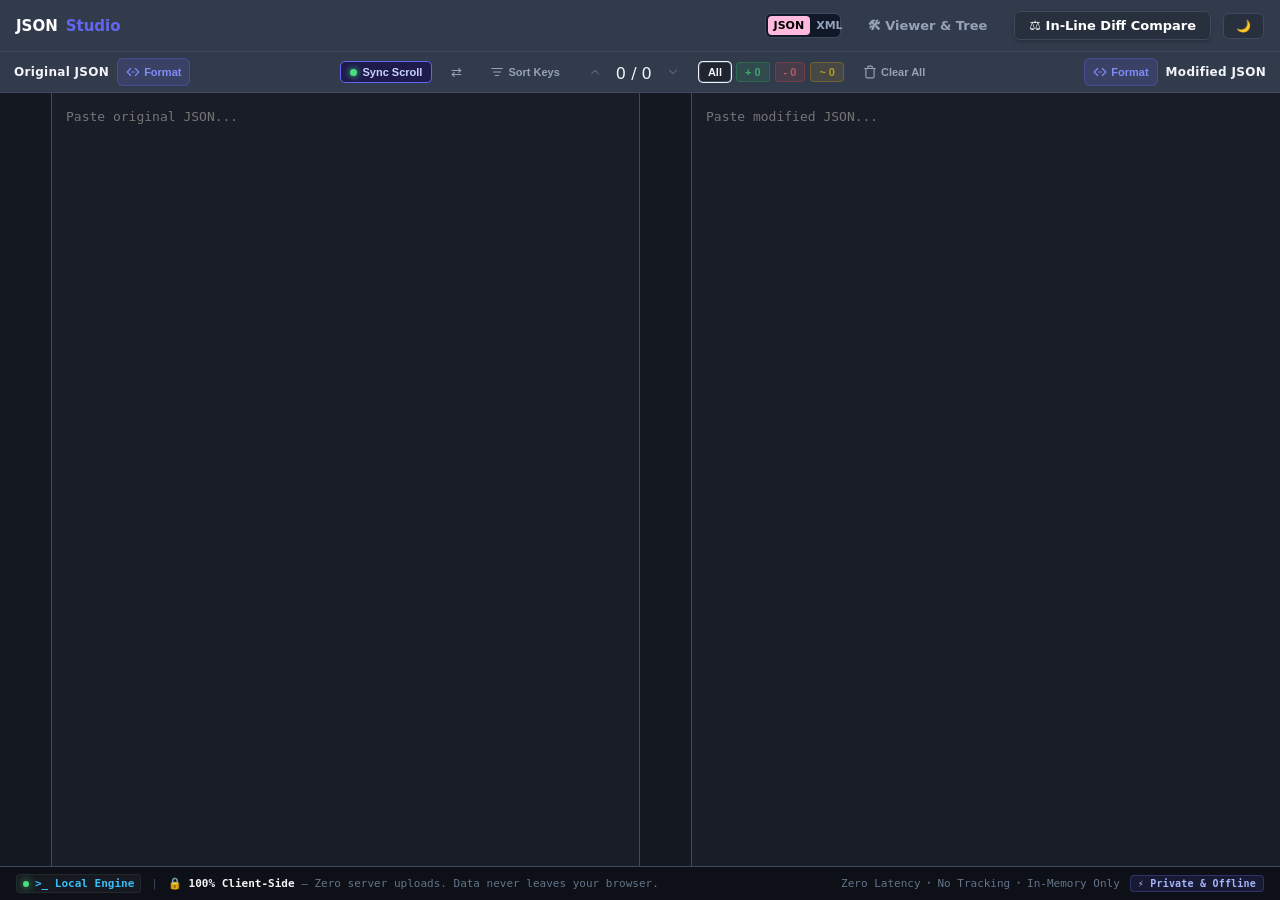
==== commit 25ef3f60: "added sort keys functionality" ====
--- a/diff.html
+++ b/diff.html
@@ -24,9 +24,6 @@
           <a href="xml-diff.html" class="inactive-lang">XML</a>
         </div>
       </div>
-
-      <!-- Diff Jump Navigation -->
-      
 
       <a href="index.html" class="tab-link" id="nav-to-viewer">🛠 Viewer & Tree</a>
       <a href="diff.html" class="tab-link active">⚖️ In-Line Diff Compare</a>
@@ -55,11 +52,21 @@
       <div class="control-segment center-segment">
         <button class="sync-scroll-btn active" id="btn-sync-scroll" title="Synchronize scrolling between both editors">
           <span class="status-dot"></span>
-          <span id="sync-scroll-label">Sync Scroll: ON</span>
+          <span id="sync-scroll-label">Sync Scroll</span>
         </button>
 
         <button id="btn-diff-swap" class="icon-btn" title="Swap Original and Modified">⇄</button>
 
+        <!-- Semantic Sort Keys Button -->
+        <button id="btn-diff-sort-keys" class="icon-btn" title="Recursively sort JSON keys alphabetically in both panes">
+          <span class="btn-icon">
+            <svg viewBox="0 0 24 24">
+              <path d="M3 6h18M6 12h12M9 18h6"/>
+            </svg>
+          </span>
+          <span class="btn-text">Sort Keys</span>
+        </button>
+        <!-- Diff Jump Navigation -->
         <div class="diff-nav-group" title="Navigate between diffs">
           <button id="btn-jump-prev" class="icon-btn" title="Previous difference (Shift + F7)" disabled>
             <svg viewBox="0 0 24 24"><polyline points="18 15 12 9 6 15"/></svg>
@@ -96,7 +103,7 @@
       </div>
     </div>
 
-    <!-- Dual Editor Panes Without Individual Sub-Headers -->
+    <!-- Dual Editor Panes -->
     <div class="app-container">
       <div class="pane">
         <div class="editor-wrapper">
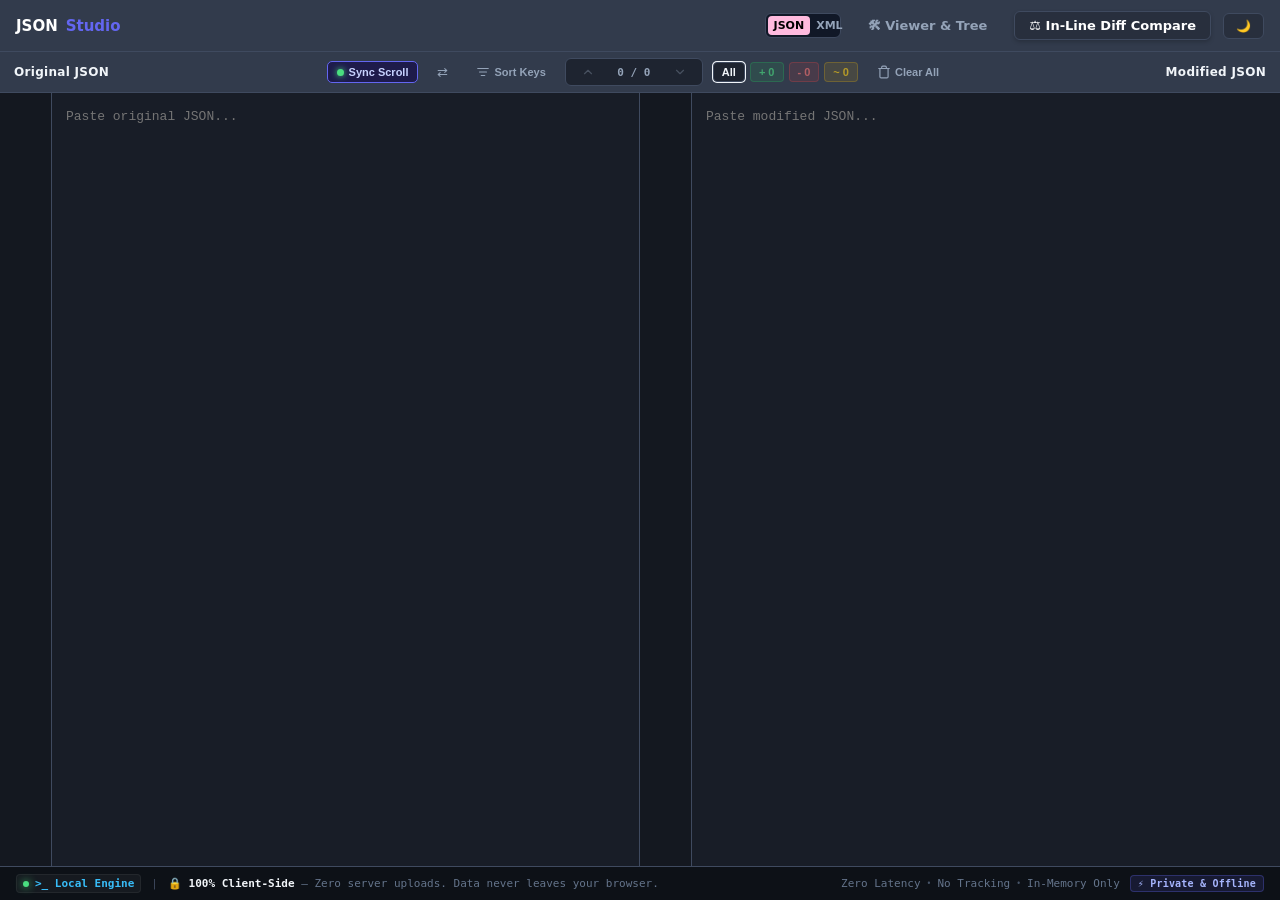
==== commit 96bc3b74: "removed format buttons" ====
--- a/diff.html
+++ b/diff.html
@@ -40,12 +40,6 @@
       <!-- Left Controls (Original) -->
       <div class="control-segment left-segment">
         <span class="segment-title">Original JSON</span>
-        <button class="icon-btn primary" id="btn-diff-format-left" title="Format Left JSON">
-          <span class="btn-icon">
-            <svg viewBox="0 0 24 24"><polyline points="16 18 22 12 16 6"/><polyline points="8 6 2 12 8 18"/><line x1="10" y1="12" x2="14" y2="12"/></svg>
-          </span>
-          <span class="btn-text">Format</span>
-        </button>
       </div>
 
       <!-- Center Shared Tools & Filters -->
@@ -93,12 +87,7 @@
 
       <!-- Right Controls (Modified) -->
       <div class="control-segment right-segment">
-        <button class="icon-btn primary" id="btn-diff-format-right" title="Format Modified JSON">
-          <span class="btn-icon">
-            <svg viewBox="0 0 24 24"><polyline points="16 18 22 12 16 6"/><polyline points="8 6 2 12 8 18"/><line x1="10" y1="12" x2="14" y2="12"/></svg>
-          </span>
-          <span class="btn-text">Format</span>
-        </button>
+        
         <span class="segment-title">Modified JSON</span>
       </div>
     </div>
--- a/diff.css
+++ b/diff.css
@@ -1,565 +1,682 @@
 :root {
-      --bg: #1e2430;
-      --panel-bg: #282f3d;
-      --panel-header: #323b4c;
-      --border: #3f4a5f;
-      --text: #f1f5f9;
-      --text-muted: #94a3b8;
-      --accent: #6366f1;
-      --accent-hover: #4f46e5;
-      --editor-bg: #181d27;
-      --gutter-bg: #141820;
-      --btn-bg: #1e2430;
-      --btn-hover: rgba(255, 255, 255, 0.08);
-
-      --diff-add-bg: rgba(34, 197, 94, 0.18);
-      --diff-add-gutter: #22c55e;
-      --diff-del-bg: rgba(239, 68, 68, 0.18);
-      --diff-del-gutter: #ef4444;
-      --diff-mod-bg: rgba(234, 179, 8, 0.18);
-      --diff-mod-gutter: #eab308;
-      --footer-bg: #0d1117;
-    }
-
-    body.dark-theme {
-      --bg: #0b0f19;
-      --panel-bg: #111827;
-      --panel-header: #151d30;
-      --border: #1f2937;
-      --text: #e5e7eb;
-      --text-muted: #6b7280;
-      --accent: #6366f1;
-      --accent-hover: #4f46e5;
-      --editor-bg: #0d1117;
-      --gutter-bg: #0d1321;
-      --btn-bg: #1f2937;
-      --btn-hover: #374151;
-
-      --diff-add-bg: rgba(34, 197, 94, 0.18);
-      --diff-add-gutter: #22c55e;
-      --diff-del-bg: rgba(239, 68, 68, 0.18);
-      --diff-del-gutter: #ef4444;
-      --diff-mod-bg: rgba(234, 179, 8, 0.18);
-      --diff-mod-gutter: #eab308;
-      --footer-bg: #080b11;
-    }
-
-    * { box-sizing: border-box; margin: 0; padding: 0; }
-    body {
-      font-family: system-ui, -apple-system, BlinkMacSystemFont, "Segoe UI", Roboto, sans-serif;
-      background-color: var(--bg);
-      color: var(--text);
-      height: 100vh;
-      display: flex;
-      flex-direction: column;
-      overflow: hidden;
-      transition: background-color 0.2s ease, color 0.2s ease;
-    }
-
-    .top-nav {
-      background: var(--panel-header);
-      border-bottom: 1px solid var(--border);
-      display: flex;
-      align-items: center;
-      justify-content: space-between;
-      padding: 0 16px;
-      height: 52px;
-      flex-shrink: 0;
-    }
-    .brand {
-      font-weight: 700;
-      font-size: 15px;
-      display: flex;
-      align-items: center;
-      gap: 8px;
-      color: #fff;
-    }
-    .brand span { color: var(--accent); }
-    
-    .nav-tabs { 
-      display: flex; 
-      align-items: center; 
-      gap: 12px; 
-    }
-    .tab-link {
-      background: transparent;
-      border: 1px solid transparent;
-      color: var(--text-muted);
-      padding: 6px 14px;
-      border-radius: 6px;
-      font-size: 13px;
-      font-weight: 600;
-      text-decoration: none;
-      transition: all 0.2s;
-      display: inline-flex;
-      align-items: center;
-      gap: 6px;
-    }
-    .tab-link:hover { color: var(--text); background: var(--btn-hover); }
-    .tab-link.active {
-      background: var(--panel-bg);
-      color: #fff;
-      border-color: var(--border);
-      box-shadow: 0 2px 4px rgba(0,0,0,0.2);
-    }
-
-    .lang-switcher-wrapper {
-      display: flex;
-      flex-direction: column;
-      align-items: center;
-      user-select: none;
-    }
-    .lang-toggle-container {
-      display: flex;
-      width: 76px;
-      border-radius: 6px;
-      background: #111827;
-      border: 1px solid var(--border);
-      color: #fff;
-      padding: 2px;
-      font-size: 11px;
-      font-weight: 700;
-      line-height: 1.4;
-    }
-    .lang-toggle-container a {
-      text-decoration: none;
-      padding: 2px 6px;
-      border-radius: 4px;
-      transition: all 0.2s ease;
-    }
-    .lang-toggle-container a.active-lang {
-      background-color: #ffbade;
-      color: #000;
-    }
-    .lang-toggle-container a.inactive-lang {
-      color: var(--text-muted);
-    }
-
-    
-    .diff-nav-group .icon-btn {
-      width: 22px;
-      height: 22px;
-    }
-    .diff-nav-group .icon-btn:disabled {
-      opacity: 0.35;
-      cursor: not-allowed;
-      border-color: transparent;
-    }
-
-    .theme-toggle-btn {
-      background: var(--panel-bg);
-      color: var(--text);
-      border: 1px solid var(--border);
-      padding: 5px 12px;
-      border-radius: 6px;
-      font-size: 12px;
-      font-weight: 600;
-      cursor: pointer;
-      display: inline-flex;
-      align-items: center;
-      gap: 6px;
-      transition: all 0.2s ease;
-      user-select: none;
-    }
-    .theme-toggle-btn:hover {
-      border-color: var(--accent);
-      color: #fff;
-    }
-
-    .main-view {
-      display: flex;
-      flex-direction: column;
-      flex: 1;
-      min-height: 0;
-      overflow: hidden;
-    }
-
-    /* Single Unified Action Header Bar */
-    .unified-control-bar {
-      display: flex;
-      align-items: center;
-      justify-content: space-between;
-      padding: 6px 14px;
-      background: var(--panel-header);
-      border-bottom: 1px solid var(--border);
-      gap: 12px;
-      flex-shrink: 0;
-      user-select: none;
-    }
-    .control-segment {
-      display: inline-flex;
-      align-items: center;
-      gap: 8px;
-    }
-    .control-segment.center-segment {
-      gap: 10px;
-    }
-    .segment-title {
-      font-size: 12px;
-      font-weight: 700;
-      color: var(--text);
-      letter-spacing: 0.3px;
-    }
-    .unified-control-bar .icon-btn {
-      width: auto;
-      padding: 3px 8px;
-      gap: 4px;
-    }
-    .btn-text {
-      font-size: 11px;
-      font-weight: 600;
-    }
-    .btn-icon {
-      display: inline-flex;
-      align-items: center;
-      justify-content: center;
-    }
-
-    .app-container {
-      flex: 1;
-      min-height: 0;
-      display: grid;
-      grid-template-columns: 1fr 1fr;
-    }
-    .pane {
-      background: var(--panel-bg);
-      border-right: 1px solid var(--border);
-      display: flex;
-      flex-direction: column;
-      overflow: hidden;
-      height: 100%;
-    }
-    .pane:last-child {
-      border-right: none;
-    }
-
-    .editor-wrapper {
-      flex: 1;
-      display: flex;
-      position: relative;
-      overflow: hidden;
-      background: var(--editor-bg);
-    }
-
-    .line-numbers {
-      width: 52px;
-      padding: 14px 0;
-      background: var(--gutter-bg);
-      color: var(--text-muted);
-      font-family: ui-monospace, SFMono-Regular, Menlo, Monaco, Consolas, monospace;
-      font-size: 13px;
-      line-height: 20px;
-      user-select: none;
-      border-right: 1px solid var(--border);
-      overflow: hidden;
-      z-index: 3;
-      flex-shrink: 0;
-      position: relative;
-    }
-
-    /* Fast Hardware Compositor Layers */
-    .line-numbers-content,
-    .backdrop-content {
-      will-change: transform;
-      transform: translate3d(0, 0, 0);
-      width: 100%;
-    }
-
-    .line-numbers div.gutter-row {
-      min-height: 20px;
-      display: flex;
-      align-items: flex-start;
-      justify-content: flex-end;
-      padding: 0 8px 0 6px;
-      position: relative;
-      box-sizing: border-box;
-      line-height: 20px;
-      background: transparent !important;
-    }
-
-    .line-numbers div.gutter-add {
-      color: #4ade80 !important;
-      font-weight: 700;
-    }
-    .line-numbers div.gutter-add::before {
-      content: "+";
-      position: absolute;
-      left: 6px;
-      top: 0;
-      font-weight: 700;
-      color: #000;
-      background-color: #4ade88;
-      line-height: 20px;
-      padding: 0 2px;
-      border-radius: 2px;
-    }
-
-    .line-numbers div.gutter-del {
-      color: #f87171 !important;
-      font-weight: 700;
-    }
-    .line-numbers div.gutter-del::before {
-      content: "-";
-      position: absolute;
-      left: 6px;
-      top: 0;
-      font-weight: 700;
-      color: #000;
-      background-color: #f87178;
-      line-height: 20px;
-      padding: 0 2px;
-      border-radius: 2px;
-    }
-
-    .line-numbers div.gutter-mod {
-      color: #facc15 !important;
-      font-weight: 700;
-    }
-    .line-numbers div.gutter-mod::before {
-      content: "~";
-      position: absolute;
-      left: 6px;
-      top: 0;
-      font-weight: 700;
-      color: #000;
-      background-color: #facc15;
-      line-height: 20px;
-      padding: 0 2px;
-      border-radius: 2px;
-    }
-
-    .line-numbers div.jump-target {
-      outline: 2px solid var(--accent);
-      outline-offset: -2px;
-      background: rgba(99, 102, 241, 0.25) !important;
-      transition: background 0.3s ease;
-    }
-
-    .textarea-container {
-      flex: 1;
-      position: relative;
-      overflow: hidden;
-    }
-
-    .backdrop-layer, textarea {
-      font-family: ui-monospace, SFMono-Regular, Menlo, Monaco, Consolas, monospace;
-      font-size: 13px;
-      line-height: 20px;
-      padding: 14px;
-      margin: 0;
-      border: 0;
-      box-sizing: border-box;
-      white-space: pre-wrap;
-      word-break: break-all;
-      letter-spacing: 0;
-      tab-size: 2;
-    }
-
-    .backdrop-layer {
-      position: absolute;
-      top: 0; left: 0; width: 100%; height: 100%;
-      overflow: hidden;
-      pointer-events: none;
-      z-index: 1;
-      background: transparent;
-      color: transparent;
-    }
-
-    .backdrop-line {
-      display: block;
-      min-height: 20px;
-      line-height: 20px;
-      background: transparent !important;
-      box-sizing: border-box;
-      white-space: pre-wrap;
-      word-break: break-all;
-    }
-
-    textarea {
-      position: absolute;
-      top: 0; left: 0; width: 100%; height: 100%;
-      background: transparent;
-      color: var(--text);
-      resize: none;
-      outline: none;
-      overflow-y: auto;
-      overflow-x: hidden;
-      z-index: 2;
-    }
-
-    /* Sub-token highlights */
-    .diff-token-del {
-      background-color: rgba(239, 68, 68, 0.4);
-      color: #fca5a5;
-      border-radius: 3px;
-    }
-    .diff-token-add {
-      background-color: rgba(34, 197, 94, 0.4);
-      color: #86efac;
-      border-radius: 3px;
-    }
-    .diff-token-mod {
-      background-color: rgba(234, 179, 8, 0.4);
-      color: #fde047;
-      border-radius: 3px;
-    }
-
-    button.sync-scroll-btn {
-      font-size: 11px;
-      font-weight: 600;
-      gap: 5px;
-      background: var(--btn-bg);
-      color: var(--text);
-      border: 1px solid var(--border);
-      padding: 4px 9px;
-      border-radius: 5px;
-      cursor: pointer;
-      display: inline-flex;
-      align-items: center;
-      user-select: none;
-    }
-    button.sync-scroll-btn.active {
-      background: #1e1b4b;
-      border-color: var(--accent);
-      color: #c7d2fe;
-    }
-    .status-dot {
-      width: 7px;
-      height: 7px;
-      border-radius: 50%;
-      background: #94a3b8;
-    }
-    button.sync-scroll-btn.active .status-dot {
-      background: #4ade80;
-      box-shadow: 0 0 6px #4ade80;
-    }
-
-    .diff-filters {
-      display: flex;
-      align-items: center;
-      gap: 5px;
-    }
-    .filter-btn {
-      font-size: 11px;
-      font-weight: 700;
-      padding: 3px 8px;
-      border-radius: 4px;
-      cursor: pointer;
-      border: 1px solid transparent;
-      transition: all 0.2s ease;
-      opacity: 0.65;
-    }
-    .filter-btn:hover { opacity: 0.95; }
-    .filter-btn.active {
-      opacity: 1;
-      box-shadow: 0 0 0 1px currentColor;
-    }
-    .filter-all { background: var(--btn-bg); color: var(--text); border-color: var(--border); }
-    .filter-add { background: var(--diff-add-bg); border-color: rgba(34,197,94,0.4); color: #4ade80; }
-    .filter-del { background: var(--diff-del-bg); border-color: rgba(239,68,68,0.4); color: #f87171; }
-    .filter-mod { background: var(--diff-mod-bg); border-color: rgba(234,179,8,0.4); color: #facc15; }
-
-    .app-footer {
-      display: flex;
-      align-items: center;
-      justify-content: space-between;
-      gap: 12px;
-      padding: 7px 16px;
-      background: var(--footer-bg);
-      border-top: 1px solid var(--border);
-      font-family: ui-monospace, SFMono-Regular, Menlo, Monaco, Consolas, monospace;
-      font-size: 11px;
-      color: var(--text-muted);
-      user-select: none;
-      flex-shrink: 0;
-    }
-    .footer-left, .footer-right {
-      display: flex;
-      align-items: center;
-      gap: 10px;
-      flex-wrap: wrap;
-    }
-    .engine-status {
-      display: inline-flex;
-      align-items: center;
-      gap: 6px;
-      background: rgba(255, 255, 255, 0.04);
-      padding: 2px 6px;
-      border-radius: 4px;
-      border: 1px solid rgba(255, 255, 255, 0.06);
-    }
-    .engine-status code { color: #38bdf8; font-weight: 600; }
-    .pulse-dot {
-      width: 6px;
-      height: 6px;
-      background: #4ade80;
-      border-radius: 50%;
-      box-shadow: 0 0 8px #4ade80;
-      animation: pulseGlow 2s infinite ease-in-out;
-    }
-    @keyframes pulseGlow {
-      0%, 100% { opacity: 1; transform: scale(1); }
-      50% { opacity: 0.35; transform: scale(0.85); }
-    }
-    .privacy-note strong { color: var(--text); }
-    .dim { color: #64748b; }
-    .metric-tags { display: flex; align-items: center; gap: 6px; color: #64748b; }
-    .sep { color: var(--border); }
-    .dot { color: #475569; font-size: 8px; }
-    .footer-badge {
-      background: rgba(99, 102, 241, 0.12);
-      border: 1px solid rgba(99, 102, 241, 0.3);
-      color: #a5b4fc;
-      font-weight: 600;
-      padding: 2px 7px;
-      border-radius: 4px;
-      font-size: 10px;
-      letter-spacing: 0.2px;
-      white-space: nowrap;
-    }
-    @media (max-width: 820px) {
-      .metric-tags { display: none; }
-    }
-    .icon-btn {
-      background: transparent;
-      color: var(--text-muted);
-      border: 1px solid transparent;
-      width: 28px;
-      height: 28px;
-      padding: 0;
-      border-radius: 6px;
-      display: inline-flex;
-      align-items: center;
-      justify-content: center;
-      cursor: pointer;
-      transition: all 0.15s ease;
-      position: relative;
-    }
-    .icon-btn svg {
-      width: 14px;
-      height: 14px;
-      stroke: currentColor;
-      stroke-width: 2;
-      stroke-linecap: round;
-      stroke-linejoin: round;
-      fill: none;
-    }
-    .icon-btn:hover {
-      background: var(--bg);
-      color: var(--text);
-      border-color: var(--border);
-    }
-    .icon-btn.primary {
-      background: rgba(99, 102, 241, 0.15);
-      color: #818cf8;
-      border-color: rgba(99, 102, 241, 0.35);
-    }
-    .icon-btn.primary:hover {
-      background: var(--accent);
-      color: #fff;
-    }
-    .icon-btn.danger:hover {
-      background: rgba(239, 68, 68, 0.2);
-      color: #f87171;
-      border-color: rgba(239, 68, 68, 0.4);
-    }+  --bg: #1e2430;
+  --panel-bg: #282f3d;
+  --panel-header: #323b4c;
+  --border: #3f4a5f;
+  --text: #f1f5f9;
+  --text-muted: #94a3b8;
+  --accent: #6366f1;
+  --accent-hover: #4f46e5;
+  --editor-bg: #181d27;
+  --gutter-bg: #141820;
+  --btn-bg: #1e2430;
+  --btn-hover: rgba(255, 255, 255, 0.08);
+
+  --diff-add-bg: rgba(34, 197, 94, 0.18);
+  --diff-add-gutter: #22c55e;
+  --diff-del-bg: rgba(239, 68, 68, 0.18);
+  --diff-del-gutter: #ef4444;
+  --diff-mod-bg: rgba(234, 179, 8, 0.18);
+  --diff-mod-gutter: #eab308;
+  --footer-bg: #0d1117;
+  --scrollbar-thumb: #3f4a5f;
+  --scrollbar-track: #141820;
+}
+
+body.dark-theme {
+  --bg: #0b0f19;
+  --panel-bg: #111827;
+  --panel-header: #151d30;
+  --border: #1f2937;
+  --text: #e5e7eb;
+  --text-muted: #6b7280;
+  --accent: #6366f1;
+  --accent-hover: #4f46e5;
+  --editor-bg: #0d1117;
+  --gutter-bg: #0d1321;
+  --btn-bg: #1f2937;
+  --btn-hover: #374151;
+
+  --diff-add-bg: rgba(34, 197, 94, 0.18);
+  --diff-add-gutter: #22c55e;
+  --diff-del-bg: rgba(239, 68, 68, 0.18);
+  --diff-del-gutter: #ef4444;
+  --diff-mod-bg: rgba(234, 179, 8, 0.18);
+  --diff-mod-gutter: #eab308;
+  --footer-bg: #080b11;
+  --scrollbar-thumb: #2d3748;
+  --scrollbar-track: #0d1117;
+}
+
+* { 
+  box-sizing: border-box; 
+  margin: 0; 
+  padding: 0; 
+}
+
+body {
+  font-family: system-ui, -apple-system, BlinkMacSystemFont, "Segoe UI", Roboto, sans-serif;
+  background-color: var(--bg);
+  color: var(--text);
+  height: 100vh;
+  display: flex;
+  flex-direction: column;
+  overflow: hidden;
+  transition: background-color 0.2s ease, color 0.2s ease;
+}
+
+/* Custom Scrollbars */
+::-webkit-scrollbar {
+  width: 10px;
+  height: 10px;
+}
+::-webkit-scrollbar-track {
+  background: var(--scrollbar-track);
+}
+::-webkit-scrollbar-thumb {
+  background: var(--scrollbar-thumb);
+  border-radius: 4px;
+}
+::-webkit-scrollbar-thumb:hover {
+  background: var(--accent);
+}
+
+.top-nav {
+  background: var(--panel-header);
+  border-bottom: 1px solid var(--border);
+  display: flex;
+  align-items: center;
+  justify-content: space-between;
+  padding: 0 16px;
+  height: 52px;
+  flex-shrink: 0;
+}
+
+.brand {
+  font-weight: 700;
+  font-size: 15px;
+  display: flex;
+  align-items: center;
+  gap: 8px;
+  color: #fff;
+}
+.brand span { 
+  color: var(--accent); 
+}
+
+.nav-tabs { 
+  display: flex; 
+  align-items: center; 
+  gap: 12px; 
+}
+
+.tab-link {
+  background: transparent;
+  border: 1px solid transparent;
+  color: var(--text-muted);
+  padding: 6px 14px;
+  border-radius: 6px;
+  font-size: 13px;
+  font-weight: 600;
+  text-decoration: none;
+  transition: all 0.2s;
+  display: inline-flex;
+  align-items: center;
+  gap: 6px;
+}
+.tab-link:hover { 
+  color: var(--text); 
+  background: var(--btn-hover); 
+}
+.tab-link.active {
+  background: var(--panel-bg);
+  color: #fff;
+  border-color: var(--border);
+  box-shadow: 0 2px 4px rgba(0,0,0,0.2);
+}
+
+.lang-switcher-wrapper {
+  display: flex;
+  flex-direction: column;
+  align-items: center;
+  user-select: none;
+}
+.lang-toggle-container {
+  display: flex;
+  width: 76px;
+  border-radius: 6px;
+  background: #111827;
+  border: 1px solid var(--border);
+  color: #fff;
+  padding: 2px;
+  font-size: 11px;
+  font-weight: 700;
+  line-height: 1.4;
+}
+.lang-toggle-container a {
+  text-decoration: none;
+  padding: 2px 6px;
+  border-radius: 4px;
+  transition: all 0.2s ease;
+}
+.lang-toggle-container a.active-lang {
+  background-color: #ffbade;
+  color: #000;
+}
+.lang-toggle-container a.inactive-lang {
+  color: var(--text-muted);
+}
+
+.diff-nav-group {
+  display: inline-flex;
+  align-items: center;
+  gap: 4px;
+  background: var(--btn-bg);
+  border: 1px solid var(--border);
+  padding: 2px 6px;
+  border-radius: 6px;
+}
+.diff-nav-group .icon-btn {
+  width: 22px;
+  height: 22px;
+}
+.diff-nav-group .icon-btn:disabled {
+  opacity: 0.35;
+  cursor: not-allowed;
+  border-color: transparent;
+}
+
+.diff-jump-counter {
+  font-family: ui-monospace, SFMono-Regular, Menlo, Monaco, Consolas, monospace;
+  font-size: 11px;
+  font-weight: 600;
+  color: var(--text-muted);
+  min-width: 52px;
+  text-align: center;
+  user-select: none;
+}
+
+.theme-toggle-btn {
+  background: var(--panel-bg);
+  color: var(--text);
+  border: 1px solid var(--border);
+  padding: 5px 12px;
+  border-radius: 6px;
+  font-size: 12px;
+  font-weight: 600;
+  cursor: pointer;
+  display: inline-flex;
+  align-items: center;
+  gap: 6px;
+  transition: all 0.2s ease;
+  user-select: none;
+}
+.theme-toggle-btn:hover {
+  border-color: var(--accent);
+  color: #fff;
+}
+
+.main-view {
+  display: flex;
+  flex-direction: column;
+  flex: 1;
+  min-height: 0;
+  overflow: hidden;
+}
+
+.unified-control-bar {
+  display: flex;
+  align-items: center;
+  justify-content: space-between;
+  padding: 6px 14px;
+  background: var(--panel-header);
+  border-bottom: 1px solid var(--border);
+  gap: 12px;
+  flex-shrink: 0;
+  user-select: none;
+  overflow-x: auto;
+  scrollbar-width: none;
+}
+.unified-control-bar::-webkit-scrollbar {
+  display: none;
+}
+
+.control-segment {
+  display: inline-flex;
+  align-items: center;
+  gap: 8px;
+  flex-shrink: 0;
+}
+.control-segment.center-segment {
+  gap: 10px;
+}
+.segment-title {
+  font-size: 12px;
+  font-weight: 700;
+  color: var(--text);
+  letter-spacing: 0.3px;
+  white-space: nowrap;
+}
+.unified-control-bar .icon-btn {
+  width: auto;
+  padding: 3px 8px;
+  gap: 4px;
+}
+.btn-text {
+  font-size: 11px;
+  font-weight: 600;
+}
+.btn-icon {
+  display: inline-flex;
+  align-items: center;
+  justify-content: center;
+}
+
+.app-container {
+  flex: 1;
+  min-height: 0;
+  display: grid;
+  grid-template-columns: 1fr 1fr;
+}
+
+.pane {
+  background: var(--panel-bg);
+  border-right: 1px solid var(--border);
+  display: flex;
+  flex-direction: column;
+  overflow: hidden;
+  height: 100%;
+}
+.pane:last-child {
+  border-right: none;
+}
+
+.editor-wrapper {
+  flex: 1;
+  display: flex;
+  position: relative;
+  overflow: hidden;
+  background: var(--editor-bg);
+}
+
+/* Line Number Gutter */
+.line-numbers {
+  min-width: 52px;
+  width: auto;
+  background: var(--gutter-bg);
+  color: var(--text-muted);
+  font-family: ui-monospace, SFMono-Regular, Menlo, Monaco, Consolas, monospace;
+  font-size: 13px;
+  line-height: 20px;
+  user-select: none;
+  border-right: 1px solid var(--border);
+  overflow: hidden;
+  z-index: 3;
+  flex-shrink: 0;
+  position: relative;
+}
+
+.line-numbers-content {
+  will-change: transform;
+  transform: translate3d(0, 0, 0);
+  width: 100%;
+  padding-top: 14px;
+  padding-bottom: 14px;
+}
+
+.line-numbers div.gutter-row {
+  min-height: 20px;
+  display: flex;
+  align-items: flex-start;
+  justify-content: flex-end;
+  padding: 0 8px 0 24px;
+  position: relative;
+  box-sizing: border-box;
+  line-height: 20px;
+  background: transparent !important;
+  white-space: nowrap;
+}
+
+.line-numbers div.gutter-add {
+  color: #4ade80 !important;
+  font-weight: 700;
+}
+.line-numbers div.gutter-add::before {
+  content: "+";
+  position: absolute;
+  left: 6px;
+  top: 2px;
+  width: 14px;
+  height: 16px;
+  font-size: 11px;
+  font-weight: 700;
+  color: #000;
+  background-color: #4ade88;
+  line-height: 16px;
+  text-align: center;
+  border-radius: 2px;
+}
+
+.line-numbers div.gutter-del {
+  color: #f87171 !important;
+  font-weight: 700;
+}
+.line-numbers div.gutter-del::before {
+  content: "-";
+  position: absolute;
+  left: 6px;
+  top: 2px;
+  width: 14px;
+  height: 16px;
+  font-size: 11px;
+  font-weight: 700;
+  color: #000;
+  background-color: #f87178;
+  line-height: 16px;
+  text-align: center;
+  border-radius: 2px;
+}
+
+.line-numbers div.gutter-mod {
+  color: #facc15 !important;
+  font-weight: 700;
+}
+.line-numbers div.gutter-mod::before {
+  content: "~";
+  position: absolute;
+  left: 6px;
+  top: 2px;
+  width: 14px;
+  height: 16px;
+  font-size: 11px;
+  font-weight: 700;
+  color: #000;
+  background-color: #facc15;
+  line-height: 16px;
+  text-align: center;
+  border-radius: 2px;
+}
+
+.line-numbers div.jump-target {
+  outline: 2px solid var(--accent);
+  outline-offset: -2px;
+  background: rgba(99, 102, 241, 0.25) !important;
+  transition: background 0.3s ease;
+}
+
+.textarea-container {
+  flex: 1;
+  position: relative;
+  overflow: hidden;
+}
+
+/* Identical typography and wrap rules */
+.backdrop-content,
+textarea {
+  font-family: ui-monospace, SFMono-Regular, Menlo, Monaco, Consolas, "Liberation Mono", monospace;
+  font-size: 13px;
+  line-height: 20px;
+  padding: 14px;
+  margin: 0;
+  border: 0;
+  box-sizing: border-box;
+  white-space: pre-wrap;
+  word-wrap: break-word;
+  overflow-wrap: break-word;
+  word-break: normal;
+  letter-spacing: 0;
+  tab-size: 2;
+  -moz-tab-size: 2;
+  -webkit-font-smoothing: antialiased;
+  -moz-osx-font-smoothing: grayscale;
+}
+
+.backdrop-layer {
+  position: absolute;
+  top: 0;
+  left: 0;
+  width: 100%;
+  height: 100%;
+  overflow: hidden;
+  pointer-events: none;
+  z-index: 1;
+  background: transparent;
+  padding: 0;
+  margin: 0;
+  border: 0;
+  box-sizing: border-box;
+}
+
+.backdrop-content {
+  will-change: transform;
+  transform: translate3d(0, 0, 0);
+  width: 100%;
+  color: transparent !important;
+  -webkit-text-fill-color: transparent !important;
+}
+
+.backdrop-line {
+  display: block;
+  min-height: 20px;
+  line-height: 20px;
+  box-sizing: border-box;
+  white-space: pre-wrap;
+  word-wrap: break-word;
+  overflow-wrap: break-word;
+  word-break: normal;
+}
+
+textarea {
+  position: absolute;
+  top: 0;
+  left: 0;
+  width: 100%;
+  height: 100%;
+  background: transparent;
+  color: var(--text);
+  resize: none;
+  outline: none;
+  overflow-y: scroll;
+  overflow-x: hidden;
+  z-index: 2;
+  caret-color: var(--accent);
+}
+
+/* The text inside backdrop is completely transparent to prevent ghost text */
+.backdrop-layer,
+.backdrop-content,
+.backdrop-line,
+.backdrop-line mark {
+  color: transparent !important;
+  -webkit-text-fill-color: transparent !important;
+}
+
+/* Reset default mark element styles */
+mark {
+  font-family: inherit;
+  font-size: inherit;
+  line-height: inherit;
+  padding: 0;
+  margin: 0;
+}
+
+/* Diff Highlight Rectangles */
+.diff-token-del {
+  background-color: rgba(239, 68, 68, 0.45);
+  border-radius: 2px;
+}
+.diff-token-add {
+  background-color: rgba(34, 197, 94, 0.45);
+  border-radius: 2px;
+}
+.diff-token-mod {
+  background-color: rgba(234, 179, 8, 0.45);
+  border-radius: 2px;
+}
+
+button.sync-scroll-btn {
+  font-size: 11px;
+  font-weight: 600;
+  gap: 5px;
+  background: var(--btn-bg);
+  color: var(--text);
+  border: 1px solid var(--border);
+  padding: 4px 9px;
+  border-radius: 5px;
+  cursor: pointer;
+  display: inline-flex;
+  align-items: center;
+  user-select: none;
+}
+button.sync-scroll-btn.active {
+  background: #1e1b4b;
+  border-color: var(--accent);
+  color: #c7d2fe;
+}
+.status-dot {
+  width: 7px;
+  height: 7px;
+  border-radius: 50%;
+  background: #94a3b8;
+}
+button.sync-scroll-btn.active .status-dot {
+  background: #4ade80;
+  box-shadow: 0 0 6px #4ade80;
+}
+
+.diff-filters {
+  display: flex;
+  align-items: center;
+  gap: 5px;
+}
+.filter-btn {
+  font-size: 11px;
+  font-weight: 700;
+  padding: 3px 8px;
+  border-radius: 4px;
+  cursor: pointer;
+  border: 1px solid transparent;
+  transition: all 0.2s ease;
+  opacity: 0.65;
+}
+.filter-btn:hover { 
+  opacity: 0.95; 
+}
+.filter-btn.active {
+  opacity: 1;
+  box-shadow: 0 0 0 1px currentColor;
+}
+.filter-all { background: var(--btn-bg); color: var(--text); border-color: var(--border); }
+.filter-add { background: var(--diff-add-bg); border-color: rgba(34,197,94,0.4); color: #4ade80; }
+.filter-del { background: var(--diff-del-bg); border-color: rgba(239,68,68,0.4); color: #f87171; }
+.filter-mod { background: var(--diff-mod-bg); border-color: rgba(234,179,8,0.4); color: #facc15; }
+
+.app-footer {
+  display: flex;
+  align-items: center;
+  justify-content: space-between;
+  gap: 12px;
+  padding: 7px 16px;
+  background: var(--footer-bg);
+  border-top: 1px solid var(--border);
+  font-family: ui-monospace, SFMono-Regular, Menlo, Monaco, Consolas, monospace;
+  font-size: 11px;
+  color: var(--text-muted);
+  user-select: none;
+  flex-shrink: 0;
+}
+.footer-left, .footer-right {
+  display: flex;
+  align-items: center;
+  gap: 10px;
+  flex-wrap: wrap;
+}
+.engine-status {
+  display: inline-flex;
+  align-items: center;
+  gap: 6px;
+  background: rgba(255, 255, 255, 0.04);
+  padding: 2px 6px;
+  border-radius: 4px;
+  border: 1px solid rgba(255, 255, 255, 0.06);
+}
+.engine-status code { 
+  color: #38bdf8; 
+  font-weight: 600; 
+}
+.pulse-dot {
+  width: 6px;
+  height: 6px;
+  background: #4ade80;
+  border-radius: 50%;
+  box-shadow: 0 0 8px #4ade80;
+  animation: pulseGlow 2s infinite ease-in-out;
+}
+@keyframes pulseGlow {
+  0%, 100% { opacity: 1; transform: scale(1); }
+  50% { opacity: 0.35; transform: scale(0.85); }
+}
+.privacy-note strong { color: var(--text); }
+.dim { color: #64748b; }
+.metric-tags { display: flex; align-items: center; gap: 6px; color: #64748b; }
+.sep { color: var(--border); }
+.dot { color: #475569; font-size: 8px; }
+.footer-badge {
+  background: rgba(99, 102, 241, 0.12);
+  border: 1px solid rgba(99, 102, 241, 0.3);
+  color: #a5b4fc;
+  font-weight: 600;
+  padding: 2px 7px;
+  border-radius: 4px;
+  font-size: 10px;
+  letter-spacing: 0.2px;
+  white-space: nowrap;
+}
+
+@media (max-width: 820px) {
+  .metric-tags { display: none; }
+}
+
+.icon-btn {
+  background: transparent;
+  color: var(--text-muted);
+  border: 1px solid transparent;
+  width: 28px;
+  height: 28px;
+  padding: 0;
+  border-radius: 6px;
+  display: inline-flex;
+  align-items: center;
+  justify-content: center;
+  cursor: pointer;
+  transition: all 0.15s ease;
+  position: relative;
+}
+.icon-btn svg {
+  width: 14px;
+  height: 14px;
+  stroke: currentColor;
+  stroke-width: 2;
+  stroke-linecap: round;
+  stroke-linejoin: round;
+  fill: none;
+}
+.icon-btn:hover {
+  background: var(--bg);
+  color: var(--text);
+  border-color: var(--border);
+}
+.icon-btn.primary {
+  background: rgba(99, 102, 241, 0.15);
+  color: #818cf8;
+  border-color: rgba(99, 102, 241, 0.35);
+}
+.icon-btn.primary:hover {
+  background: var(--accent);
+  color: #fff;
+}
+.icon-btn.danger:hover {
+  background: rgba(239, 68, 68, 0.2);
+  color: #f87171;
+  border-color: rgba(239, 68, 68, 0.4);
+}
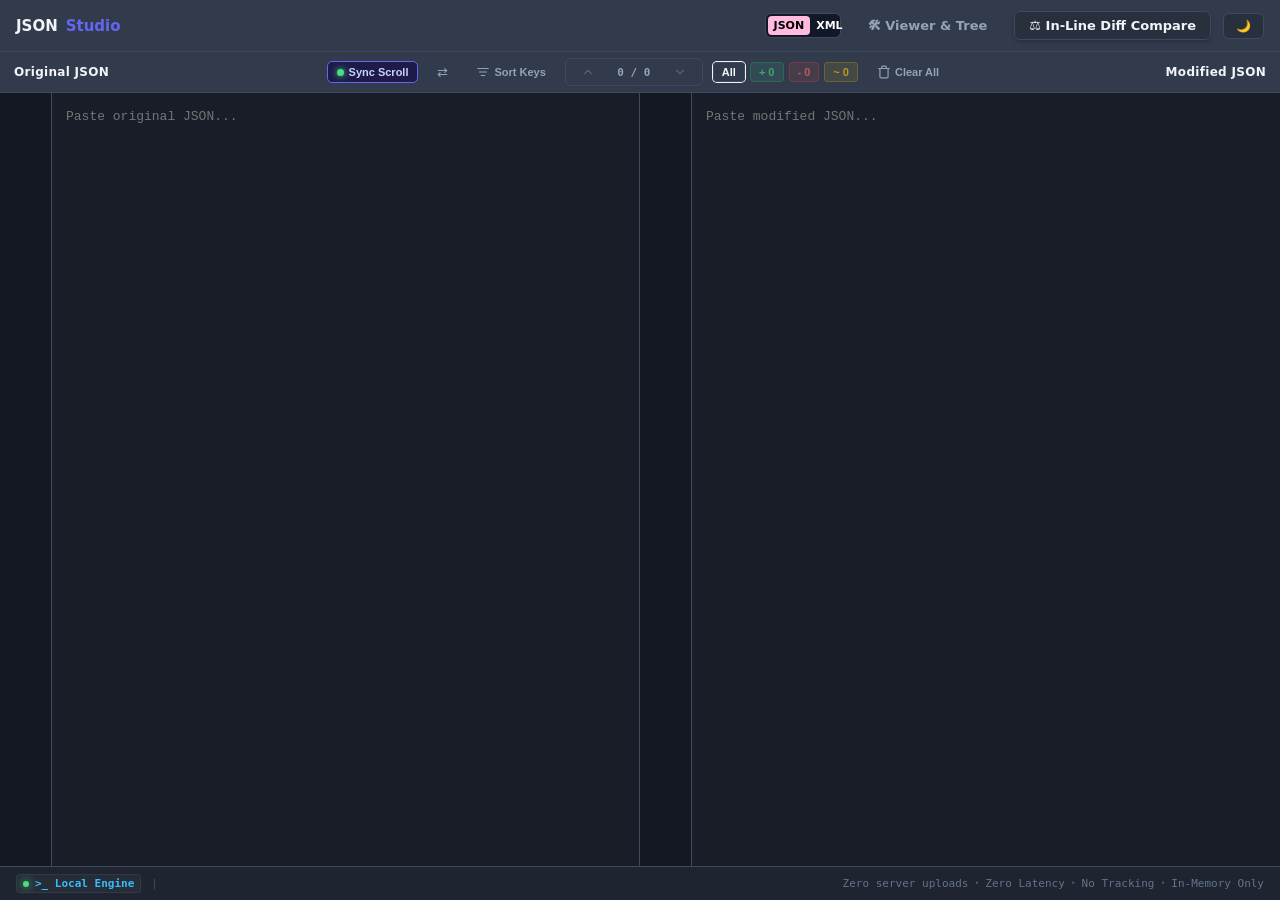
==== commit 9437ab5d: "fixed light theme colors combinations" ====
--- a/diff.html
+++ b/diff.html
@@ -123,19 +123,17 @@
         <code>&gt;_ Local Engine</code>
       </div>
       <span class="sep">|</span>
-      <span class="privacy-note">
-        🔒 <strong>100% Client-Side</strong> <span class="dim">— Zero server uploads. Data never leaves your browser.</span>
-      </span>
     </div>
     <div class="footer-right">
       <div class="metric-tags">
+        <span>Zero server uploads</span>
+        <span class="dot">•</span>
         <span>Zero Latency</span>
         <span class="dot">•</span>
         <span>No Tracking</span>
         <span class="dot">•</span>
         <span>In-Memory Only</span>
       </div>
-      <span class="footer-badge">⚡ Private &amp; Offline</span>
     </div>
   </footer>
 
--- a/diff.css
+++ b/diff.css
@@ -1,4 +1,5 @@
 :root {
+  /* Currently Applied Grey Theme (Matches index.html) */
   --bg: #1e2430;
   --panel-bg: #282f3d;
   --panel-header: #323b4c;
@@ -9,43 +10,47 @@
   --accent-hover: #4f46e5;
   --editor-bg: #181d27;
   --gutter-bg: #141820;
-  --btn-bg: #1e2430;
-  --btn-hover: rgba(255, 255, 255, 0.08);
-
-  --diff-add-bg: rgba(34, 197, 94, 0.18);
-  --diff-add-gutter: #22c55e;
+  --status-bg: #0d1117;
+  --line-height: 22px;
+  --font-size: 13px;
+  --font-family: ui-monospace, SFMono-Regular, Menlo, Monaco, Consolas, "Liberation Mono", "Courier New", monospace;
+
+  /* Diff-specific highlights (Dark Grey Mode) */
+  --diff-add-bg: rgba(52, 211, 153, 0.15);
+  --diff-add-gutter: rgba(52, 211, 153, 0.25);
+  --diff-add-text: #6ee7b7;
   --diff-del-bg: rgba(239, 68, 68, 0.18);
-  --diff-del-gutter: #ef4444;
-  --diff-mod-bg: rgba(234, 179, 8, 0.18);
-  --diff-mod-gutter: #eab308;
-  --footer-bg: #0d1117;
-  --scrollbar-thumb: #3f4a5f;
-  --scrollbar-track: #141820;
-}
-
-body.dark-theme {
-  --bg: #0b0f19;
-  --panel-bg: #111827;
-  --panel-header: #151d30;
-  --border: #1f2937;
-  --text: #e5e7eb;
-  --text-muted: #6b7280;
-  --accent: #6366f1;
-  --accent-hover: #4f46e5;
-  --editor-bg: #0d1117;
-  --gutter-bg: #0d1321;
-  --btn-bg: #1f2937;
-  --btn-hover: #374151;
-
-  --diff-add-bg: rgba(34, 197, 94, 0.18);
-  --diff-add-gutter: #22c55e;
-  --diff-del-bg: rgba(239, 68, 68, 0.18);
-  --diff-del-gutter: #ef4444;
-  --diff-mod-bg: rgba(234, 179, 8, 0.18);
-  --diff-mod-gutter: #eab308;
-  --footer-bg: #080b11;
-  --scrollbar-thumb: #2d3748;
-  --scrollbar-track: #0d1117;
+  --diff-del-gutter: rgba(239, 68, 68, 0.28);
+  --diff-del-text: #fca5a5;
+  --diff-mod-bg: rgba(250, 204, 21, 0.15);
+  --diff-mod-gutter: rgba(250, 204, 21, 0.25);
+  --diff-mod-text: #fde047;
+}
+
+body.light-theme {
+  /* Light Grey Theme (#e2e7ef matching index.html) */
+  --bg: #e2e7ef;
+  --panel-bg: #f1f5f9;
+  --panel-header: #aaaeb6;
+  --border: #cbd5e1;
+  --text: #0f172a;
+  --text-muted: black;
+  --accent: #4f46e5;
+  --accent-hover: #4338ca;
+  --editor-bg: #e2e7ef;
+  --gutter-bg: #d8dfea;
+  --status-bg: #dce2eb;
+
+  /* Diff-specific highlights (High-contrast Light Mode) */
+  --diff-add-bg: black;
+  --diff-add-gutter: rgba(22, 163, 74, 0.22);
+  --diff-add-text: #15803d;
+  --diff-del-bg: black;
+  --diff-del-gutter: rgba(220, 38, 38, 0.22);
+  --diff-del-text: #4c0707;
+  --diff-mod-bg: black;
+  --diff-mod-gutter: rgba(202, 138, 4, 0.25);
+  --diff-mod-text: #854d0e;
 }
 
 * { 
@@ -98,7 +103,7 @@
   display: flex;
   align-items: center;
   gap: 8px;
-  color: #fff;
+  color: var(--text);
 }
 .brand span { 
   color: var(--accent); 
@@ -126,11 +131,11 @@
 }
 .tab-link:hover { 
   color: var(--text); 
-  background: var(--btn-hover); 
+  background: rgba(0, 0, 0, 0.05);
 }
 .tab-link.active {
   background: var(--panel-bg);
-  color: #fff;
+  color: var(--text);
   border-color: var(--border);
   box-shadow: 0 2px 4px rgba(0,0,0,0.2);
 }
@@ -164,7 +169,7 @@
   color: #000;
 }
 .lang-toggle-container a.inactive-lang {
-  color: var(--text-muted);
+  color: white;
 }
 
 .diff-nav-group {
@@ -213,7 +218,7 @@
 }
 .theme-toggle-btn:hover {
   border-color: var(--accent);
-  color: #fff;
+  color: var(--text);
 }
 
 .main-view {
@@ -378,7 +383,7 @@
 }
 
 .line-numbers div.gutter-mod {
-  color: #facc15 !important;
+  color: #624f03 !important;
   font-weight: 700;
 }
 .line-numbers div.gutter-mod::before {
